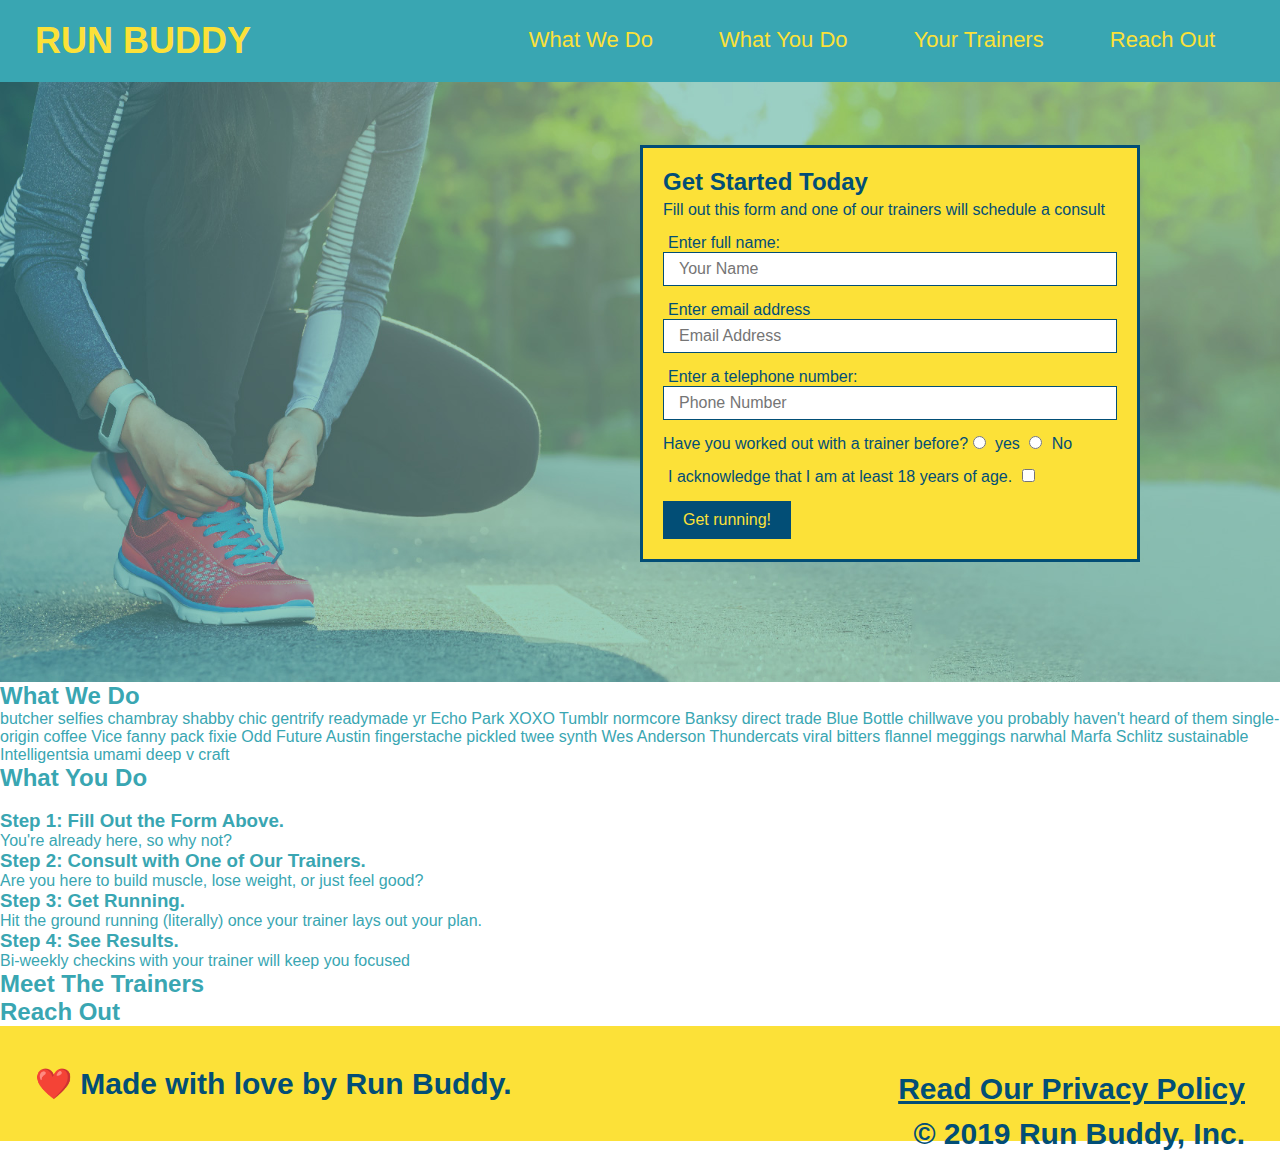
==== index.html @ 5cff82ac "add what you do icons" ====
<!DOCTYPE html>
<html lang="en"
    >
        <meta charset="UTF-8" />
        <title>Run Buddy</title>
        <header>
            <h1>
                <a href= "/">RUN BUDDY</a>
                </h1>
            <nav>
                <ul> <!-- Unordered lis element -->
                
            
    <!-- List item element -->
    <link rel="stylesheet" href="./assets/css/style.css" />
    <li>
        <!-- Anchor element -->
        <a href="#what-we-do">What We Do</a>
    </li>
    <li>
        <a href="#what-you-do">What You Do</a>
    </li>
    <li>
        <a href="#your-trainers"> Your Trainers</a>
        </li>
        <li>
            <a href="#reach-out">Reach Out</a>
        </li>
    </ul>
    </header>
    <section>
        <div>
            
        </div>
    </section>
       
        

        </ul></nav>
    

    <!-- hero/jupborton -->
    <section class="hero">
        <div class="hero-form">
            <h3>Get Started Today</h3>
            <p>Fill out this form and one of our trainers will schedule a consult</p>

            <form>
                <label for="name">Enter full name:</label>
                <input type="text" placeholder="Your Name" name="name" id="name" class="form-input">
                <label for="email">Enter email address</label>
                <input type="email" placeholder="Email Address" name="email" id="email" class="form-input">
                <label for="phone number">Enter a telephone number:</label>
                <input type="tel" placeholder="Phone Number" name="phone" id="phone" class="form-input">

                <p>
                    Have you worked out with a trainer before?
                    <input type="radio" name="trainer-confirm" id="trainer-yes" />
                    <label for="trainer-yes">yes</label>
                    <input type="radio" name="trainer-confirm" id="trainer-no" />
                    <label for="trainer-no">No</label>
                </p>
                <p>
                    <label for="checkbox" >
                        I acknowledge that I am at least 18 years of age. 
                    </label>
                    <input type="checkbox" name="age-comfirm" id="checkbox" />
                </p>
                <button type="submit">
                    Get running!
                </button>
            </form>


        </div>
    
    </section>
    
    <!-- "what we do" section -->
    <section id="What-we-do">

        <h2>What We Do</h2>
        <p>
            butcher selfies chambray shabby chic gentrify readymade yr Echo Park XOXO Tumblr normcore Banksy direct trade Blue Bottle chillwave you probably haven't heard of them single-origin coffee Vice fanny pack fixie Odd Future Austin fingerstache pickled twee synth Wes Anderson Thundercats viral bitters flannel meggings narwhal Marfa Schlitz sustainable Intelligentsia umami deep v craft
        </p>
    </section>

    <!-- "what you do" section -->
    <section id="what-you-do">
        <h2>What You Do</h2>
        <div>
            <img src=" ../assets/images/step-1.svg" alt="" />
            <h3>Step 1: Fill Out the Form Above.</h3>
            <p>You're already here, so why not?</p>
        </div>

        <div>
            <h3> Step 2: Consult with One of Our Trainers.</h3>
            <p>Are you here to build muscle, lose weight, or just feel good?</p>

        </div>

        <div>
            <h3>Step 3: Get Running.</h3>
            <p>Hit the ground running (literally) once your trainer lays out your plan.</p>
        </div>

        <div>
            <h3>Step 4: See Results.</h3>
            <p>Bi-weekly checkins with your trainer will keep you focused</p>

        </div>
    </section>


    <!-- "meet the trainers" section -->
    <section>
        <h2>Meet The Trainers</h2>
    </section>

    <!-- "reach out" section -->
    <section>
        <h2>Reach Out</h2>
    </section>

    <!-- footer -->
    <footer>
        <h2>
            <div>
            <a href="#">Read Our Privacy Policy</a><br />
            &copy; 2019 Run Buddy, Inc.
        </div>
        ❤️ Made with love by Run Buddy.</h2>
    </footer>
    </body>
</html>
---- assets/css/style.css ----
* {
    margin: 0;
    padding: 0;
    box-sizing: border-box;
}
body {
    /*moreon this crazy alphanumerical value in a minute! */
    color: #39a6b2;
    font-family: helvetica, Arial, sans-serif;
}
header { 
    padding: 20px 35px;
    background-color: #39a6b2;
}
header h1 {
    font-weight: bold;
    font-size: 36px;
    color: #fce138;
    margin: 0;
    display: inline;
}
header a {
    text-decoration: none;
    color: #fce138
}
header nav {
    float: right;
    margin: 7px 0;
}
header nav ul li {
    display: inline;
    margin: 0 30px;
    font-weight: lighter;
    font-size: 22px;
}
footer { 
    background: #fce138;
    width: 100%;
    padding: 40px 35px;
}
footer h2 {
    margin: 0;
    display: inline;
    color: #024e76;
    font-size: 30px
   
}
footer div {
    float: right;
    line-height: 1.5;
    text-align: right;
}
footer a {
    color: #024e76
}

section {
    padding: 60ox;
    
}

/* Hero Style Start */
.hero {
    background-image: url("../images/hero-bg.jpg");
    height: 600px;
    background-size: cover;
    background-position: center;
    position: relative;
}
/* hero style end */
.hero-form {
    border: 3px solid #024e76;
    background-color: #fce138;
    padding: 20px;
    width: 500px;
    color: #024e76;
    position: absolute;
    bottom: 120px;
    right: 140px;

}
.hero-form h3 {
font-size: 24px;
margin: 0;
}

.hero-form p {
    margin: 5px 0 15px 0;
}
.form-input {
    border: 1px solid #024e76;
    display: block;
    padding: 7px 15px;
    font-size: 16px;
    color: #024e76;
    width: 100%;
    margin-bottom: 15px;

}
.hero-form label {
    margin: 0 5px;
}
.hero-form button {
    color: #fce138;
    background-color: #024e76;
    border: none;
    padding: 10px 20px;
    font-size: 16px;
    
}
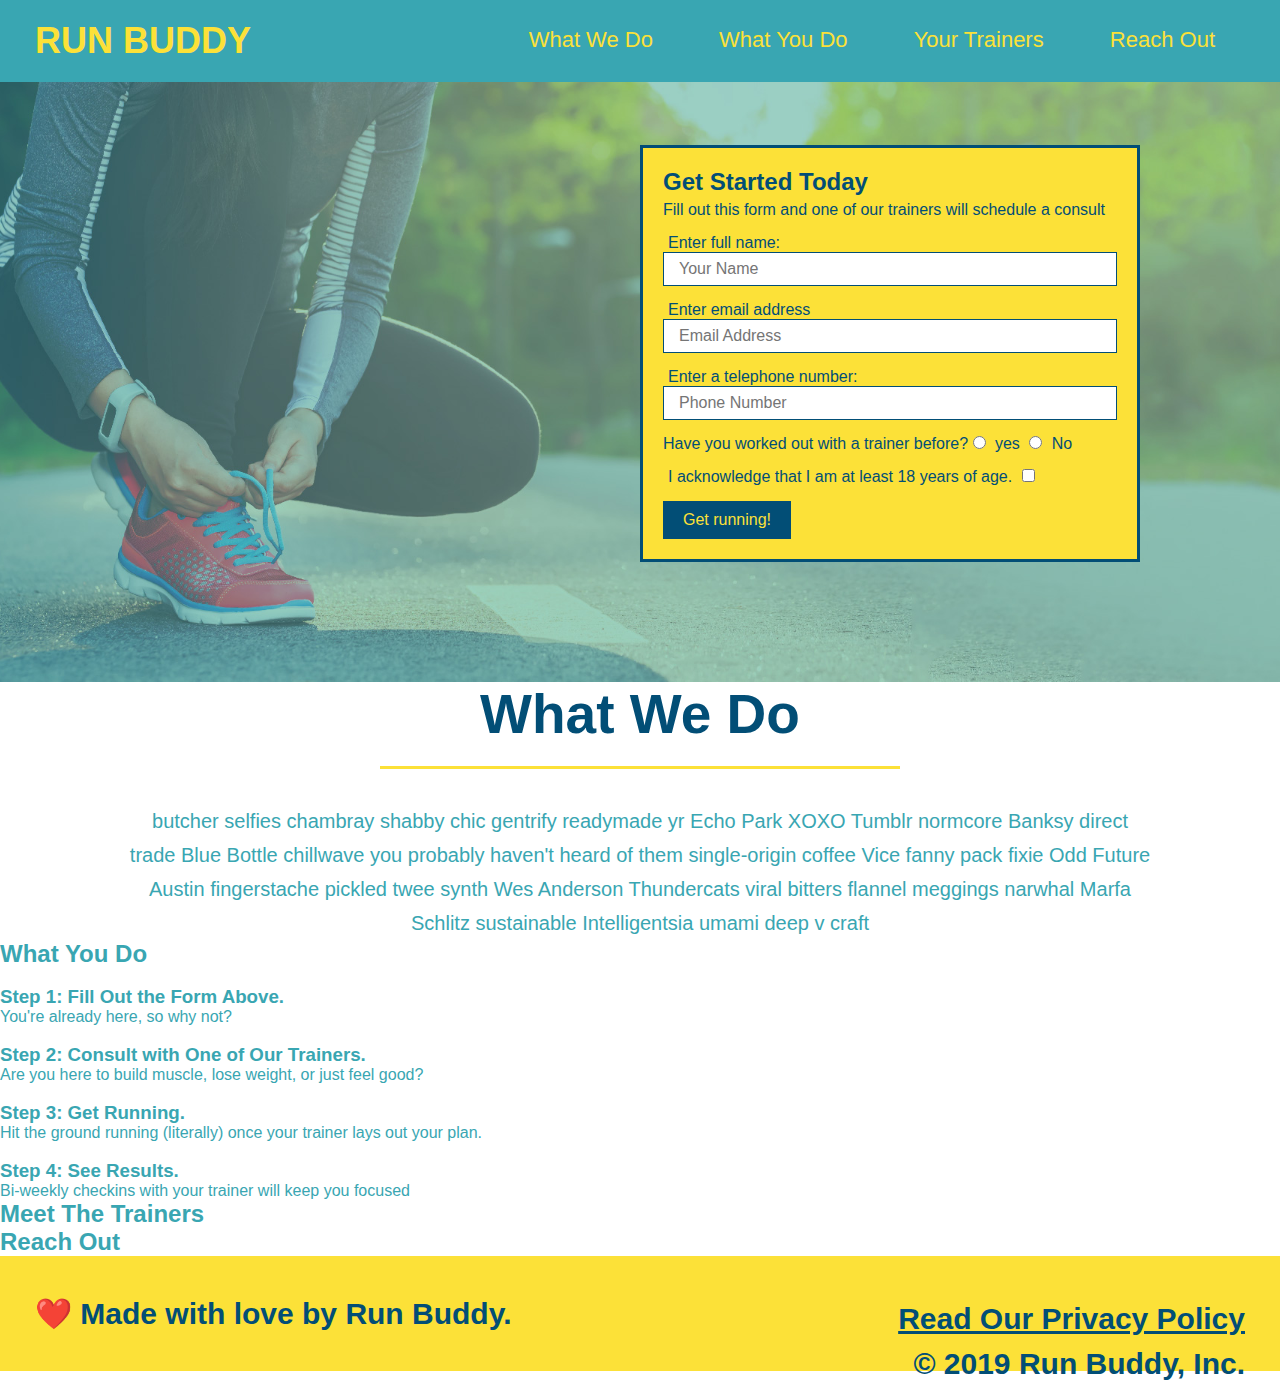
==== commit 4deb23ae: "style what we do section" ====
--- a/index.html
+++ b/index.html
@@ -77,7 +77,7 @@
     </section>
     
     <!-- "what we do" section -->
-    <section id="What-we-do">
+    <section id="What-we-do" class="intro">
 
         <h2>What We Do</h2>
         <p>
@@ -89,23 +89,26 @@
     <section id="what-you-do">
         <h2>What You Do</h2>
         <div>
-            <img src=" ../assets/images/step-1.svg" alt="" />
+            <img src=" ./assets/images/step-1.svg" alt="" />
             <h3>Step 1: Fill Out the Form Above.</h3>
             <p>You're already here, so why not?</p>
         </div>
 
         <div>
+            <img src="./assets/images/step-2.svg" alt="" />
             <h3> Step 2: Consult with One of Our Trainers.</h3>
             <p>Are you here to build muscle, lose weight, or just feel good?</p>
 
         </div>
 
         <div>
+            <img src="./assets/images/step-3.svg" alt="" />
             <h3>Step 3: Get Running.</h3>
             <p>Hit the ground running (literally) once your trainer lays out your plan.</p>
         </div>
 
         <div>
+            <img src="./assets/images/step-4.svg" alt="" />
             <h3>Step 4: See Results.</h3>
             <p>Bi-weekly checkins with your trainer will keep you focused</p>
 
--- a/assets/css/style.css
+++ b/assets/css/style.css
@@ -108,3 +108,28 @@
     font-size: 16px;
     
 }
+
+.intro {
+    text-align: center;
+
+}
+.intro h2 {
+    /* add this alongside your other declarations */
+    display: inline-block;
+
+    font-size: 55px;
+    color: #024e76;
+    margin-bottom: 35px;
+    padding: 0 100px 20px 100px;
+    border-bottom: 3px solid;
+    border-color: #fce138; 
+}
+
+.intro p {
+
+    line-height: 1.7;
+    color: #39a6b2;
+    width: 80%;
+    font-size: 20px;
+    margin: 0 auto;
+}
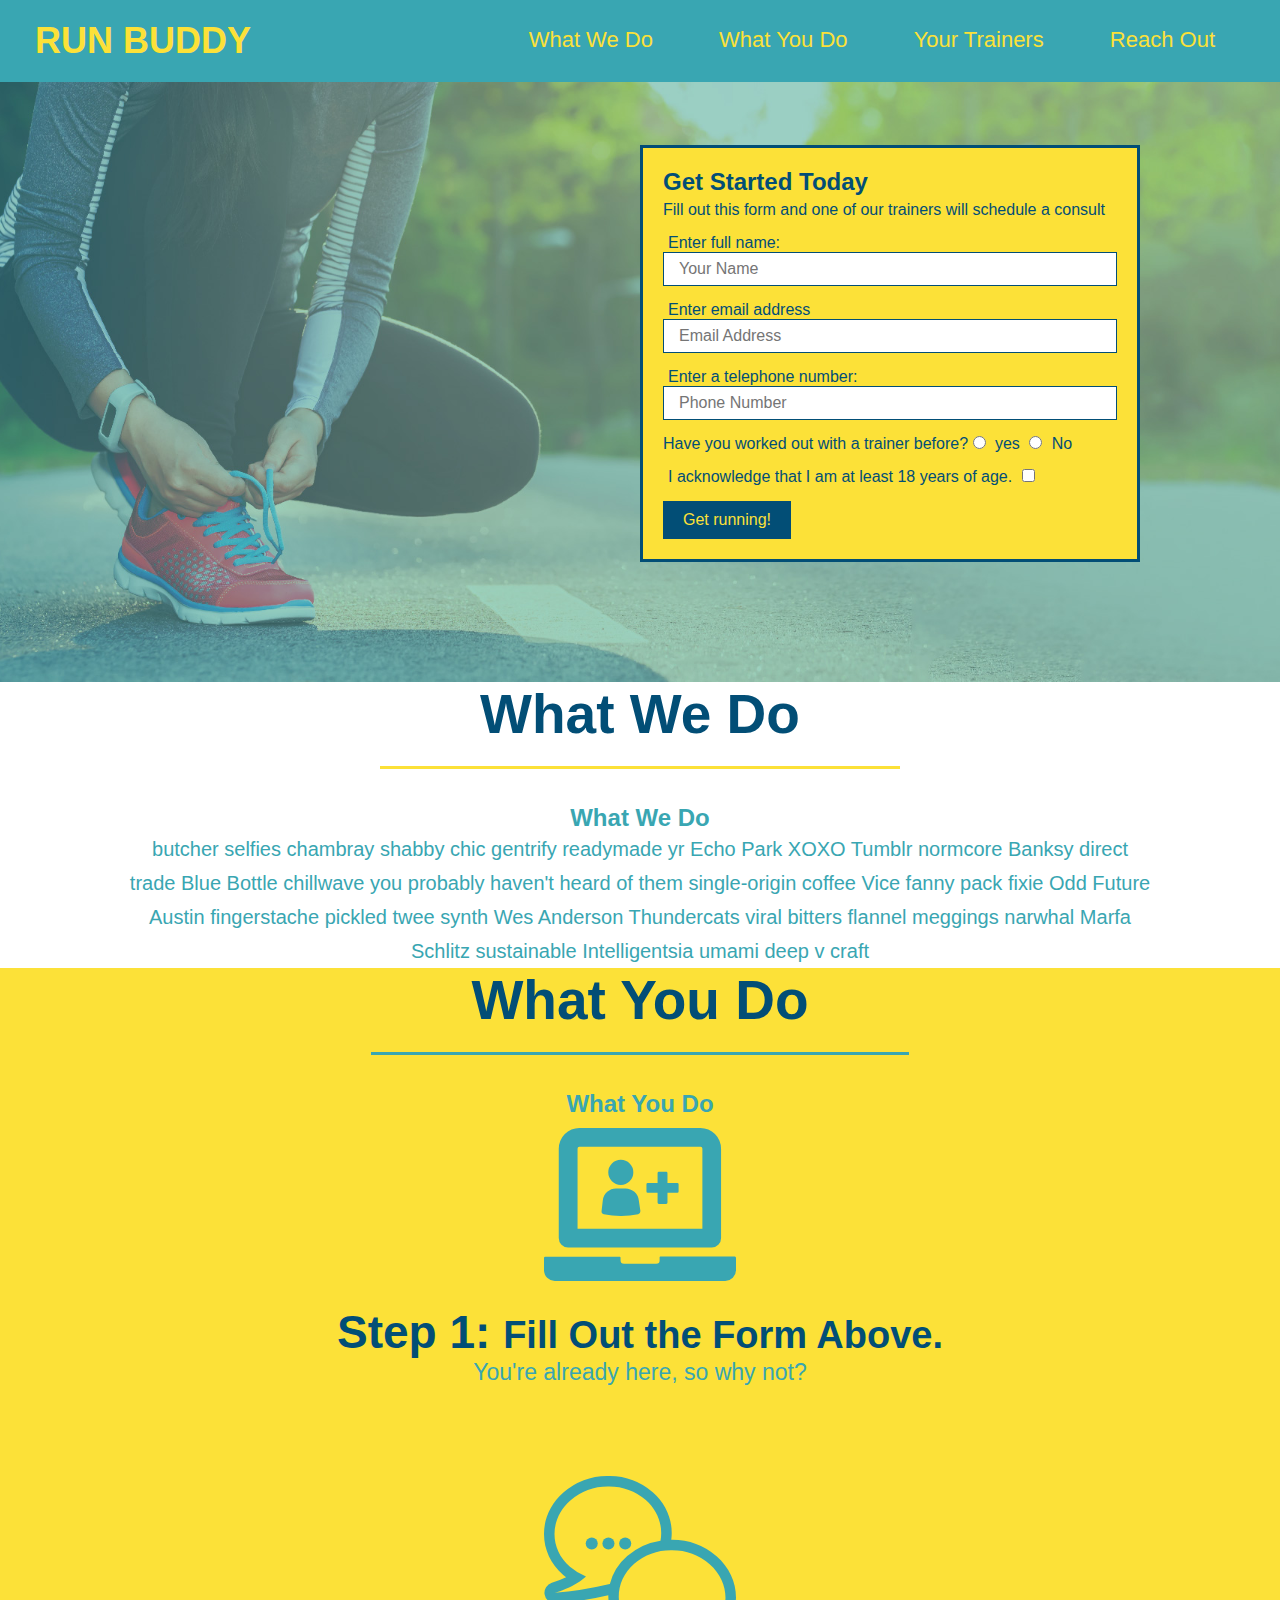
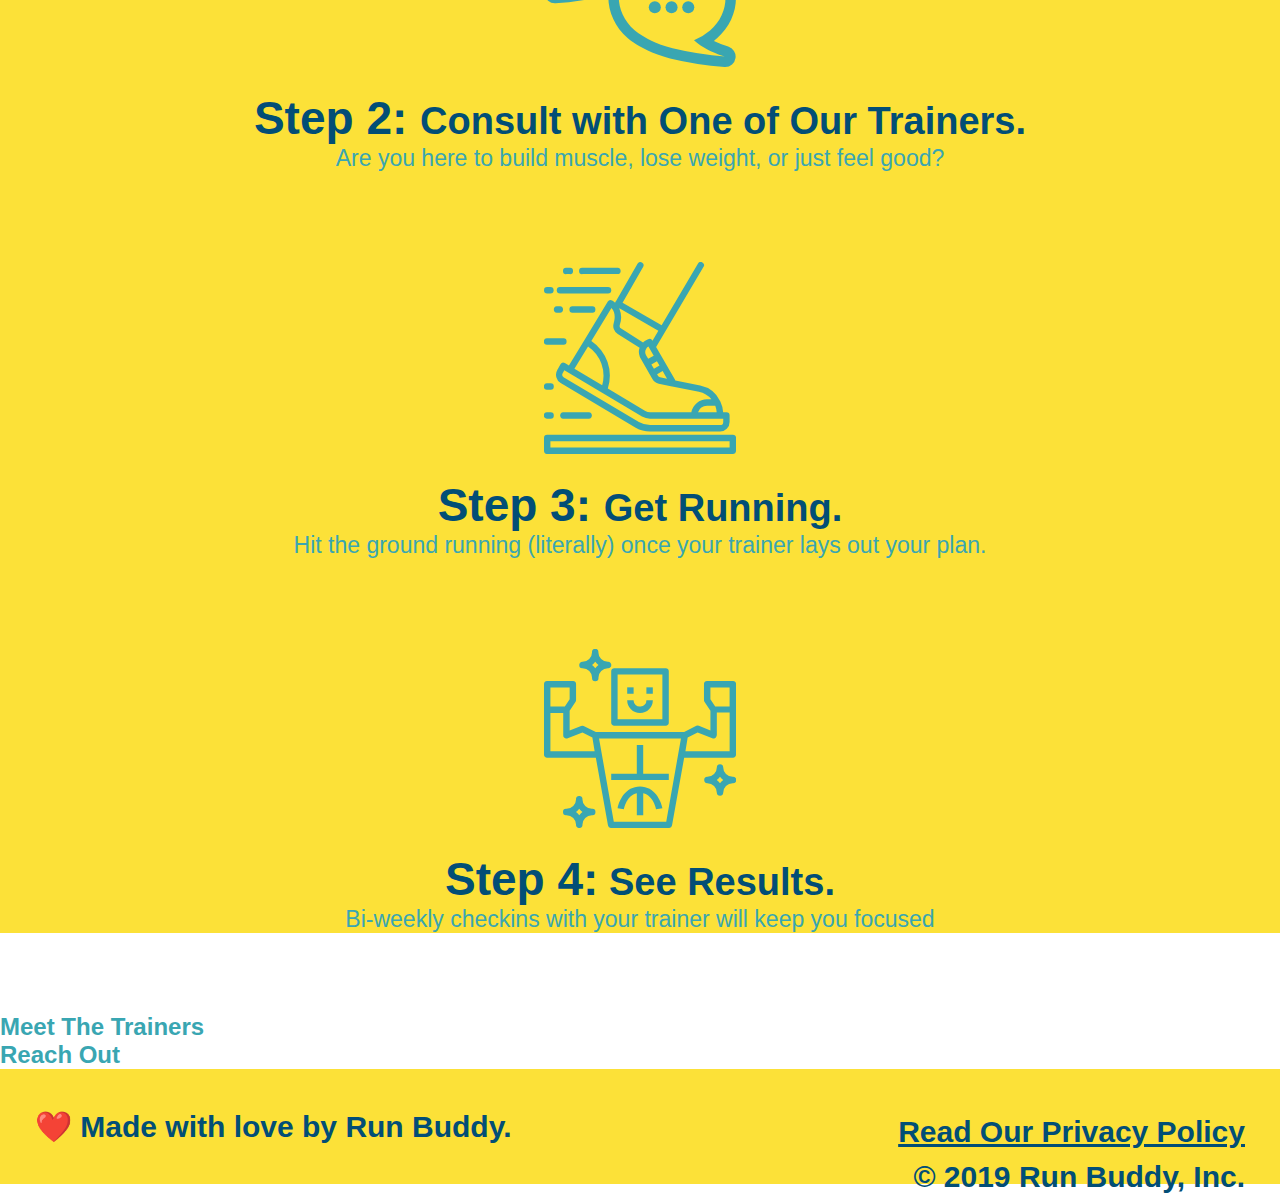
==== commit a3a818e6: "modified" ====
--- a/index.html
+++ b/index.html
@@ -78,6 +78,7 @@
     
     <!-- "what we do" section -->
     <section id="What-we-do" class="intro">
+        <h2 class="section-title primary-border">What We Do</h2>
 
         <h2>What We Do</h2>
         <p>
@@ -86,30 +87,32 @@
     </section>
 
     <!-- "what you do" section -->
-    <section id="what-you-do">
+    <section id="what-you-do" class="steps">
+        <h2 class="section-title secondary-border">What You Do</h2>
+
         <h2>What You Do</h2>
         <div>
-            <img src=" ./assets/images/step-1.svg" alt="" />
-            <h3>Step 1: Fill Out the Form Above.</h3>
+            <img src="./assets/images/01-04-svgs/step-1.svg" alt="" />
+            <h3>Step 1: <span> Fill Out the Form Above.</span></h3>
             <p>You're already here, so why not?</p>
         </div>
 
         <div>
-            <img src="./assets/images/step-2.svg" alt="" />
-            <h3> Step 2: Consult with One of Our Trainers.</h3>
+            <img src="./assets/images/01-04-svgs/step-2.svg" alt="" />
+            <h3> Step 2: <span> Consult with One of Our Trainers.</span></h3>
             <p>Are you here to build muscle, lose weight, or just feel good?</p>
 
         </div>
 
         <div>
-            <img src="./assets/images/step-3.svg" alt="" />
-            <h3>Step 3: Get Running.</h3>
+            <img src="./assets/images/01-04-svgs/step-3.svg" alt="" />
+            <h3>Step 3: <span> Get Running.</span></h3>
             <p>Hit the ground running (literally) once your trainer lays out your plan.</p>
         </div>
 
         <div>
-            <img src="./assets/images/step-4.svg" alt="" />
-            <h3>Step 4: See Results.</h3>
+            <img src="./assets/images/01-04-svgs/step-4.svg" alt="" />
+            <h3>Step 4:<span> See Results.</span></h3>
             <p>Bi-weekly checkins with your trainer will keep you focused</p>
 
         </div>
--- a/assets/css/style.css
+++ b/assets/css/style.css
@@ -113,17 +113,8 @@
     text-align: center;
 
 }
-.intro h2 {
-    /* add this alongside your other declarations */
-    display: inline-block;
 
-    font-size: 55px;
-    color: #024e76;
-    margin-bottom: 35px;
-    padding: 0 100px 20px 100px;
-    border-bottom: 3px solid;
-    border-color: #fce138; 
-}
+
 
 .intro p {
 
@@ -133,3 +124,59 @@
     font-size: 20px;
     margin: 0 auto;
 }
+.steps {
+    text-align: center;
+    background: #fce138;
+}
+
+
+
+
+.section-title {
+    font-size: 55px;
+    color: #024e76;
+    margin-bottom: 35px;
+    padding: 0 100px 20px 100px;
+    display: inline-block;
+    border-bottom: 3px solid;
+}
+
+.primary-border {
+    border-color: #fce138;
+
+}
+
+.secondary-border {
+    border-color: #39a6b2;
+
+}
+
+.steps div {
+
+    margin-bottom: 80px;
+
+}
+
+.steps img {
+
+    width: 15%;
+    margin: 10px 0;
+
+}
+
+.steps h3 {
+    color: #024e76;
+    font-size: 46px;
+    margin-top: 10px;
+
+}
+.steps p {
+    color: #39a6b2;
+    font-size: 23px;
+
+}
+
+.steps span {
+
+    font-size: 38px;
+}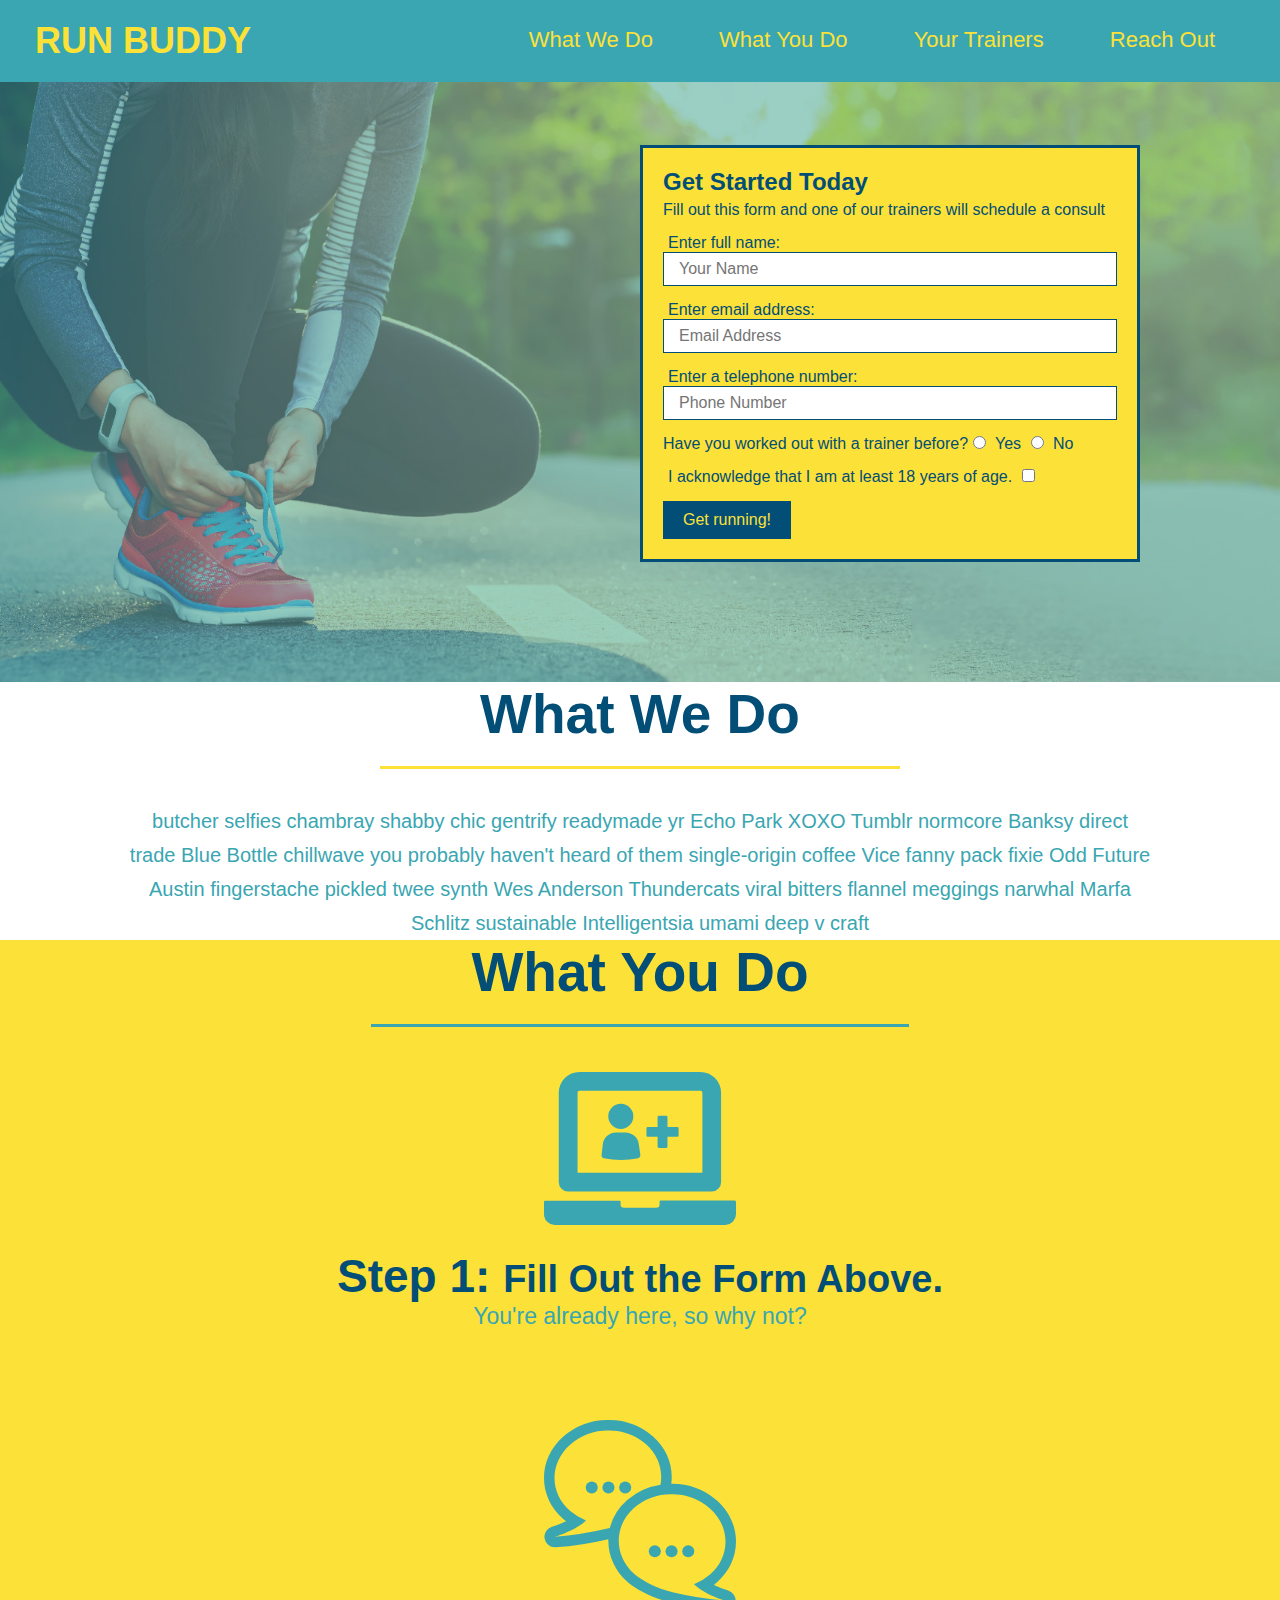
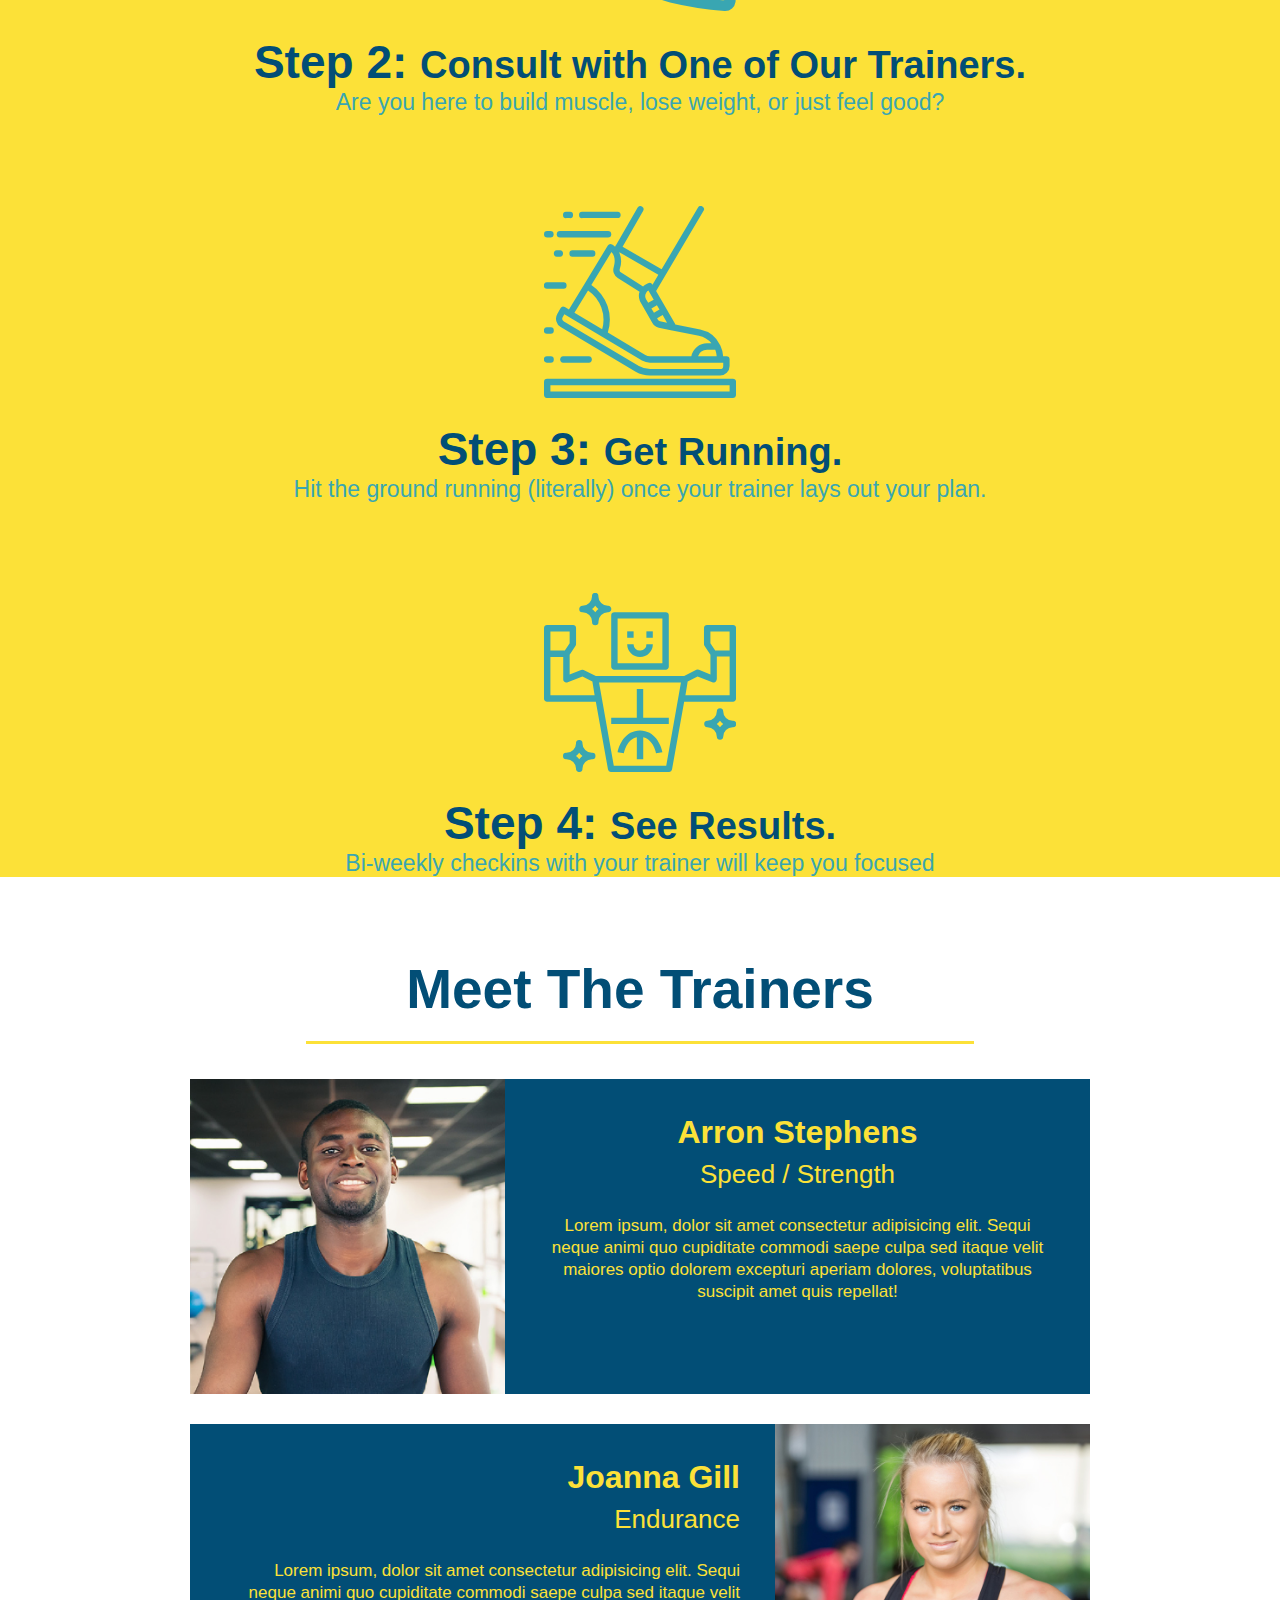
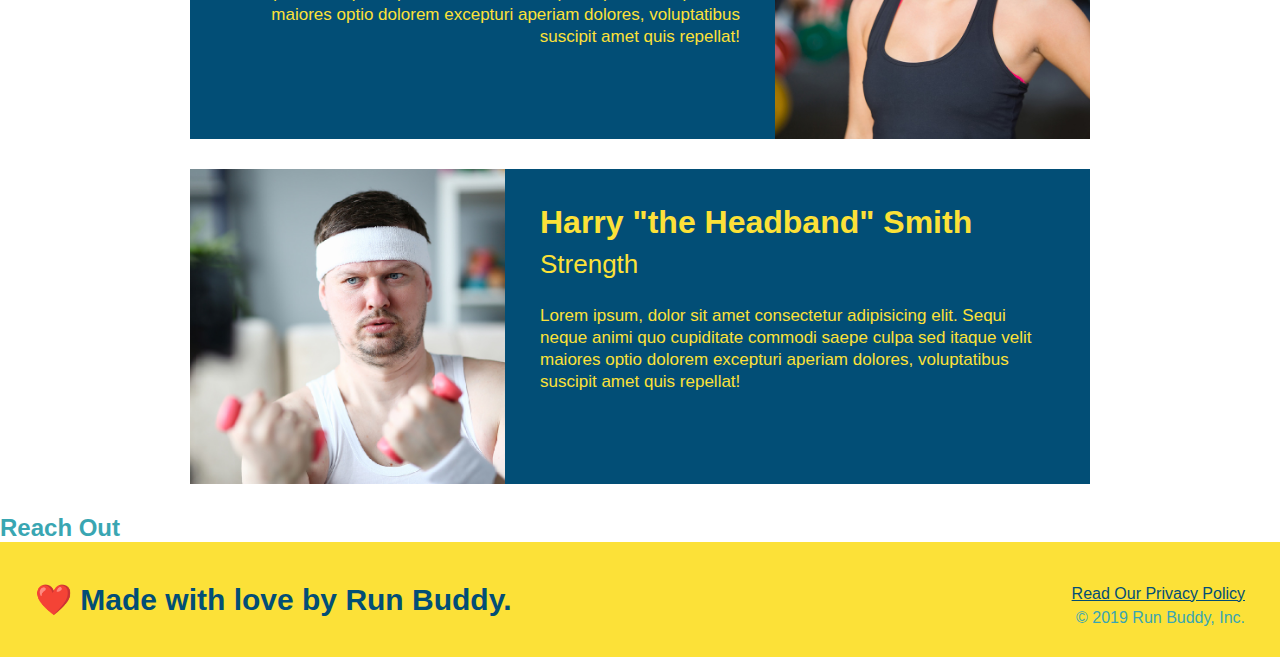
==== commit 812965eb: "meet the trainers section" ====
--- a/index.html
+++ b/index.html
@@ -1,142 +1,174 @@
 <!DOCTYPE html>
-<html lang="en"
-    >
-        <meta charset="UTF-8" />
-        <title>Run Buddy</title>
-        <header>
-            <h1>
-                <a href= "/">RUN BUDDY</a>
-                </h1>
-            <nav>
-                <ul> <!-- Unordered lis element -->
-                
-            
-    <!-- List item element -->
-    <link rel="stylesheet" href="./assets/css/style.css" />
-    <li>
-        <!-- Anchor element -->
-        <a href="#what-we-do">What We Do</a>
-    </li>
-    <li>
-        <a href="#what-you-do">What You Do</a>
-    </li>
-    <li>
-        <a href="#your-trainers"> Your Trainers</a>
+<html lang="en">
+
+<head>
+  <meta charset="UTF-8" />
+  <title>Run Buddy</title>
+  <link rel="stylesheet" href="./assets/css/style.css" />
+</head>
+
+<body>
+  <!-- navigation -->
+  <header>
+    <h1>
+      <a href="/">
+        RUN BUDDY
+      </a>
+    </h1>
+    <nav>
+      <!-- Unordered list element -->
+      <ul>
+        <!-- List item element-->
+        <li>
+          <!-- Anchor element -->
+          <a href="#what-we-do">What We Do</a>
         </li>
         <li>
-            <a href="#reach-out">Reach Out</a>
+          <a href="#what-you-do">What You Do</a>
         </li>
-    </ul>
-    </header>
-    <section>
-        <div>
-            
+        <li>
+          <a href="#your-trainers">Your Trainers</a>
+        </li>
+        <li>
+          <a href="#reach-out">Reach Out</a>
+        </li>
+      </ul>
+    </nav>
+  </header>
+
+  <!-- hero/jumbotron -->
+  <section class="hero">
+    <div class="hero-form">
+      <h3>Get Started Today</h3>
+      <p>Fill out this form and one of our trainers will schedule a consult</p>
+      <form>
+        <label for="name">Enter full name:</label>
+        <input type="text" placeholder="Your Name" name="name" id="name" class="form-input" />
+        <label for="email">Enter email address:</label>
+        <input type="text" placeholder="Email Address" name="email" id="email" class="form-input" />
+        <label for="phone">Enter a telephone number:</label>
+        <input type="text" placeholder="Phone Number" name="phone" id="phone" class="form-input" />
+        <p>
+          Have you worked out with a trainer before?
+          <input type="radio" name="trainer-confirm" id="trainer-yes" />
+          <label for="trainer-yes">Yes</label>
+          <input type="radio" name="trainer-confirm" id="trainer-no" />
+          <label for="trainer-no">No</label>
+        </p>
+        <p>
+          <label for="checkbox">
+            I acknowledge that I am at least 18 years of age.
+          </label>
+          <input type="checkbox" name="checkpoint1" id="checkbox" />
+        </p>
+        <button type="submit">
+          Get running!
+        </button>
+      </form>
+    </div>
+  </section>
+
+  <!-- "what we do" section -->
+  <section id="what-we-do" class="intro">
+    <h2 class="section-title primary-border">What We Do</h2>
+    <p>
+      butcher selfies chambray shabby chic gentrify readymade yr Echo Park XOXO Tumblr normcore Banksy direct trade Blue
+      Bottle chillwave you probably haven't heard of them single-origin coffee Vice fanny pack fixie Odd Future Austin
+      fingerstache pickled twee synth Wes Anderson Thundercats viral bitters flannel meggings narwhal Marfa Schlitz
+      sustainable Intelligentsia umami deep v craft
+    </p>
+  </section>
+
+  <!-- "what you do" section -->
+  <section id="what-you-do" class="steps">
+    <h2 class="section-title secondary-border">What You Do</h2>
+
+    <div>
+      <img src="./assets/images/01-04-svgs/step-1.svg" alt="" />
+      <h3>Step 1: <span>Fill Out the Form Above.</span></h3>
+      <p>You're already here, so why not?</p>
+    </div>
+
+    <div>
+      <img src="./assets/images/01-04-svgs/step-2.svg" alt="" />
+      <h3>Step 2: <span>Consult with One of Our Trainers.</span></h3>
+      <p>Are you here to build muscle, lose weight, or just feel good?</p>
+    </div>
+
+    <div>
+      <img src="./assets/images/01-04-svgs/step-3.svg" alt="" />
+      <h3>Step 3: <span>Get Running.</span></h3>
+      <p>Hit the ground running (literally) once your trainer lays out your plan.</p>
+    </div>
+
+    <div>
+      <img src="./assets/images/01-04-svgs/step-4.svg" alt="" />
+      <h3>Step 4: <span>See Results.</span></h3>
+      <p>Bi-weekly checkins with your trainer will keep you focused</p>
+    </div>
+  </section>
+
+  <!-- "meet the trainers" section -->
+  <section id="your-trainers" class="trainers">
+    <h2 class="section-title primary-border">
+        Meet The Trainers
+    </h2>
+    <article class="trainer">
+        <img src="./assets/images/01-05-trainers/trainer-1.jpg" alt="Arron Stephens in his workout clothes, ready to pump iron" />
+
+        <div class="trainer-bio">
+            <h3>Arron Stephens</h3>
+            <h4>Speed / Strength</h4>
+
+            <P>
+                Lorem ipsum, dolor sit amet consectetur adipisicing elit. Sequi neque animi quo cupiditate commodi saepe culpa sed
+                 itaque velit maiores optio dolorem excepturi aperiam dolores, voluptatibus suscipit amet quis repellat!
+            </P>
         </div>
-    </section>
-       
-        
+    </article>
 
-        </ul></nav>
-    
+    <!-- second trainer bio-->
+    <article class="trainer">
+        <div class="trainer-bio text-right">
+            <h3>Joanna Gill</h3>
+            <h4>Endurance</h4>
 
-    <!-- hero/jupborton -->
-    <section class="hero">
-        <div class="hero-form">
-            <h3>Get Started Today</h3>
-            <p>Fill out this form and one of our trainers will schedule a consult</p>
+            <p>Lorem ipsum, dolor sit amet consectetur adipisicing elit. Sequi neque animi quo cupiditate commodi saepe culpa sed
+                itaque velit maiores optio dolorem excepturi aperiam dolores, voluptatibus suscipit amet quis repellat!
 
-            <form>
-                <label for="name">Enter full name:</label>
-                <input type="text" placeholder="Your Name" name="name" id="name" class="form-input">
-                <label for="email">Enter email address</label>
-                <input type="email" placeholder="Email Address" name="email" id="email" class="form-input">
-                <label for="phone number">Enter a telephone number:</label>
-                <input type="tel" placeholder="Phone Number" name="phone" id="phone" class="form-input">
+            </p>
+        </div>
+        <img src="./assets/images/01-05-trainers/trainer-2.jpg" alt="Joanna Gill cooling off after a workout" />
+    </article>
 
-                <p>
-                    Have you worked out with a trainer before?
-                    <input type="radio" name="trainer-confirm" id="trainer-yes" />
-                    <label for="trainer-yes">yes</label>
-                    <input type="radio" name="trainer-confirm" id="trainer-no" />
-                    <label for="trainer-no">No</label>
-                </p>
-                <p>
-                    <label for="checkbox" >
-                        I acknowledge that I am at least 18 years of age. 
-                    </label>
-                    <input type="checkbox" name="age-comfirm" id="checkbox" />
-                </p>
-                <button type="submit">
-                    Get running!
-                </button>
-            </form>
+    <!--third trainer bio-->
+    <article class="trainer">
+        <img src="./assets/images/01-05-trainers/trainer-3.jpg" alt="Harry Smith wearing a headband and lifting comically small pink weights" />
+        <div class="trainer-bio text-left">
+            <h3>Harry "the Headband" Smith</h3>
+            <h4>Strength</h4>
 
+            <p>
+                Lorem ipsum, dolor sit amet consectetur adipisicing elit. Sequi neque animi quo cupiditate commodi saepe culpa sed
+                 itaque velit maiores optio dolorem excepturi aperiam dolores, voluptatibus suscipit amet quis repellat!
+            </p>
+        </div>
+        </article>
+  </section>
 
-        </div>
-    
-    </section>
-    
-    <!-- "what we do" section -->
-    <section id="What-we-do" class="intro">
-        <h2 class="section-title primary-border">What We Do</h2>
+  <!-- "reach out" section -->
+  <section>
+    <h2>Reach Out</h2>
+  </section>
 
-        <h2>What We Do</h2>
-        <p>
-            butcher selfies chambray shabby chic gentrify readymade yr Echo Park XOXO Tumblr normcore Banksy direct trade Blue Bottle chillwave you probably haven't heard of them single-origin coffee Vice fanny pack fixie Odd Future Austin fingerstache pickled twee synth Wes Anderson Thundercats viral bitters flannel meggings narwhal Marfa Schlitz sustainable Intelligentsia umami deep v craft
-        </p>
-    </section>
+  <!-- footer -->
+  <footer>
+    <h2>❤️ Made with love by Run Buddy.</h2>
+    <div>
+      <a href="#">Read Our Privacy Policy</a><br />
+      &copy; 2019 Run Buddy, Inc.
+    </div>
+  </footer>
+</body>
 
-    <!-- "what you do" section -->
-    <section id="what-you-do" class="steps">
-        <h2 class="section-title secondary-border">What You Do</h2>
-
-        <h2>What You Do</h2>
-        <div>
-            <img src="./assets/images/01-04-svgs/step-1.svg" alt="" />
-            <h3>Step 1: <span> Fill Out the Form Above.</span></h3>
-            <p>You're already here, so why not?</p>
-        </div>
-
-        <div>
-            <img src="./assets/images/01-04-svgs/step-2.svg" alt="" />
-            <h3> Step 2: <span> Consult with One of Our Trainers.</span></h3>
-            <p>Are you here to build muscle, lose weight, or just feel good?</p>
-
-        </div>
-
-        <div>
-            <img src="./assets/images/01-04-svgs/step-3.svg" alt="" />
-            <h3>Step 3: <span> Get Running.</span></h3>
-            <p>Hit the ground running (literally) once your trainer lays out your plan.</p>
-        </div>
-
-        <div>
-            <img src="./assets/images/01-04-svgs/step-4.svg" alt="" />
-            <h3>Step 4:<span> See Results.</span></h3>
-            <p>Bi-weekly checkins with your trainer will keep you focused</p>
-
-        </div>
-    </section>
-
-
-    <!-- "meet the trainers" section -->
-    <section>
-        <h2>Meet The Trainers</h2>
-    </section>
-
-    <!-- "reach out" section -->
-    <section>
-        <h2>Reach Out</h2>
-    </section>
-
-    <!-- footer -->
-    <footer>
-        <h2>
-            <div>
-            <a href="#">Read Our Privacy Policy</a><br />
-            &copy; 2019 Run Buddy, Inc.
-        </div>
-        ❤️ Made with love by Run Buddy.</h2>
-    </footer>
-    </body>
-</html>
+</html>--- a/assets/css/style.css
+++ b/assets/css/style.css
@@ -179,4 +179,59 @@
 .steps span {
 
     font-size: 38px;
+}
+
+.trainers {
+
+    text-align: center;
+
+}
+
+.trainer {
+    width: 900px;
+    margin: 0 auto 30px auto;
+    background: #024e76;
+    color: #fce138;
+    overflow: auto;
+
+
+}
+.trainer img {
+
+    width: 35%;
+    float: left;
+
+
+}
+
+.trainer-bio {
+
+    padding: 35px;
+    float: left;
+    width: 65%;
+}
+
+.text-left {
+    text-align: left;
+
+}
+
+.text-right {
+    text-align: right;
+}
+
+.trainer-bio h3 {
+    font-size: 32px;
+    margin-bottom: 8px;
+}
+
+.trainer-bio h4 {
+    font-weight: lighter;
+    font-size: 26px;
+    margin-bottom: 25px;
+
+}
+.trainer-bio p {
+    font-size: 17px;
+    line-height: 1.3;
 }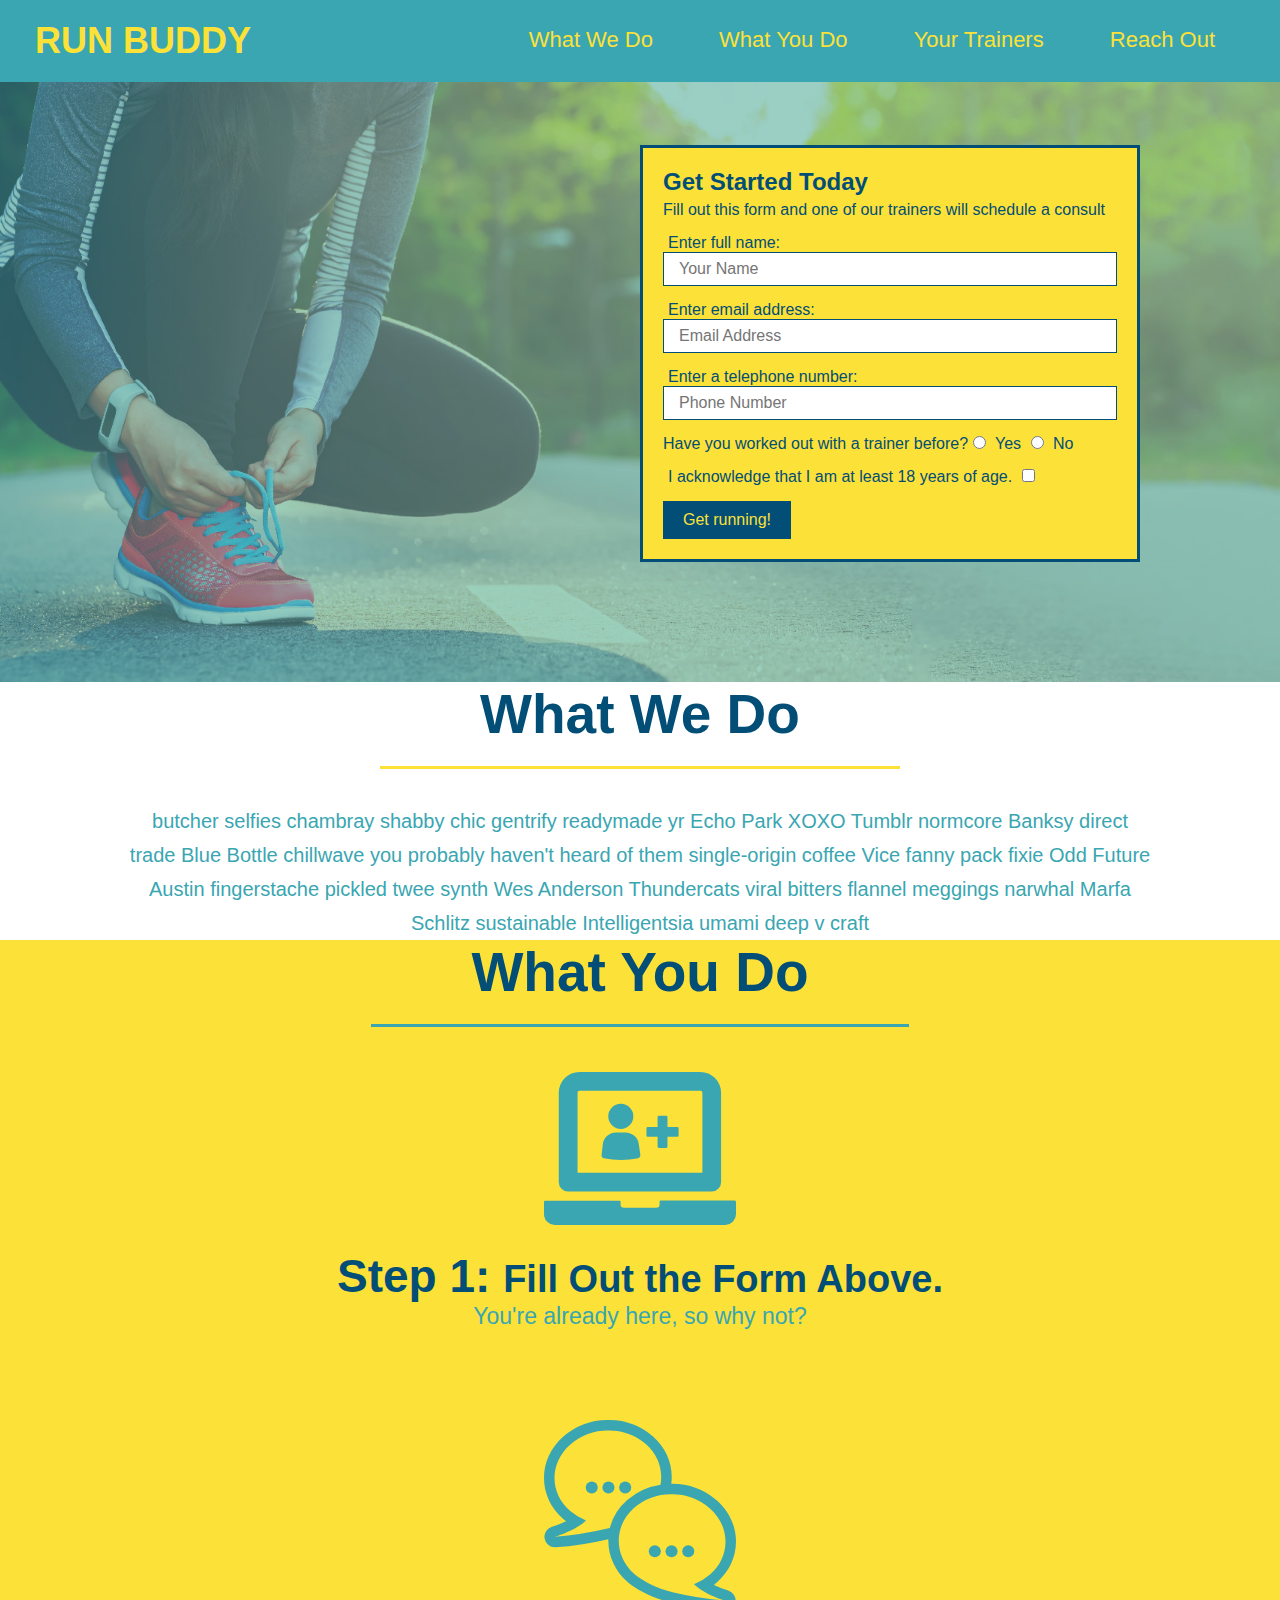
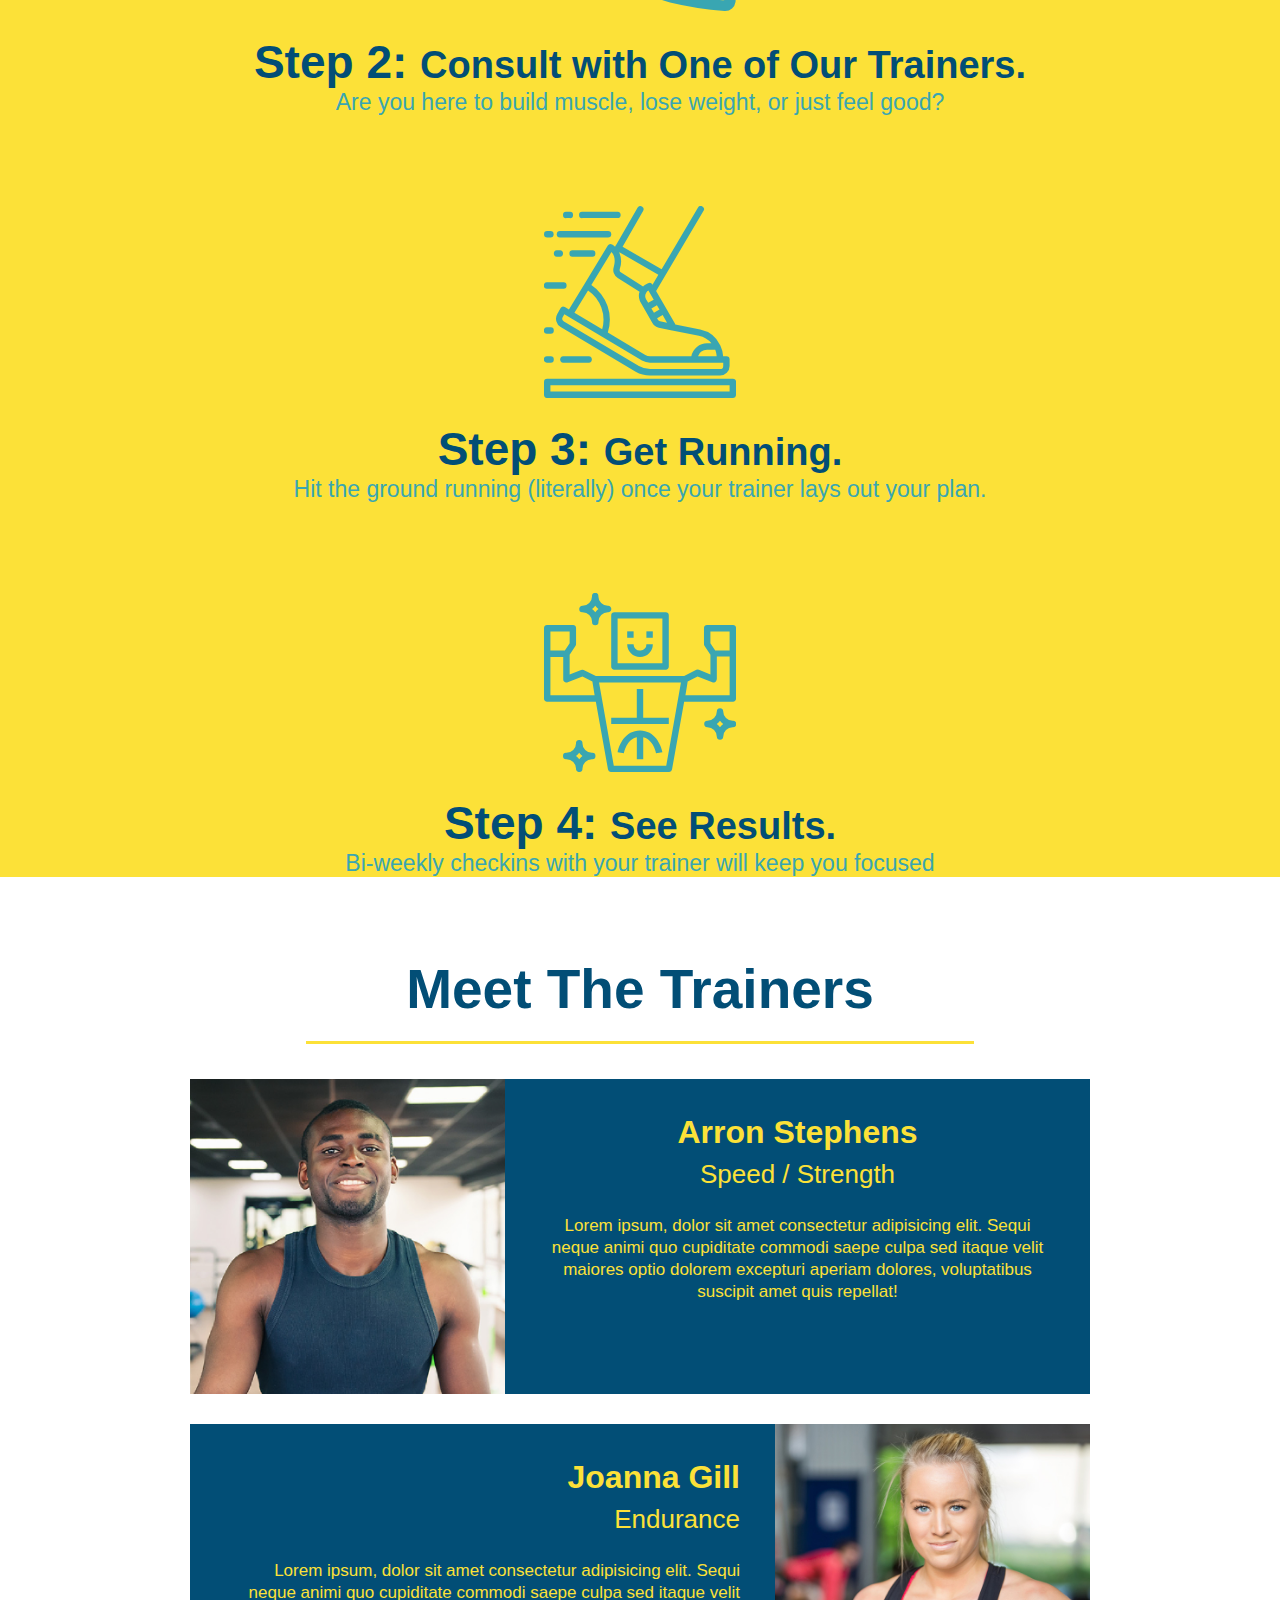
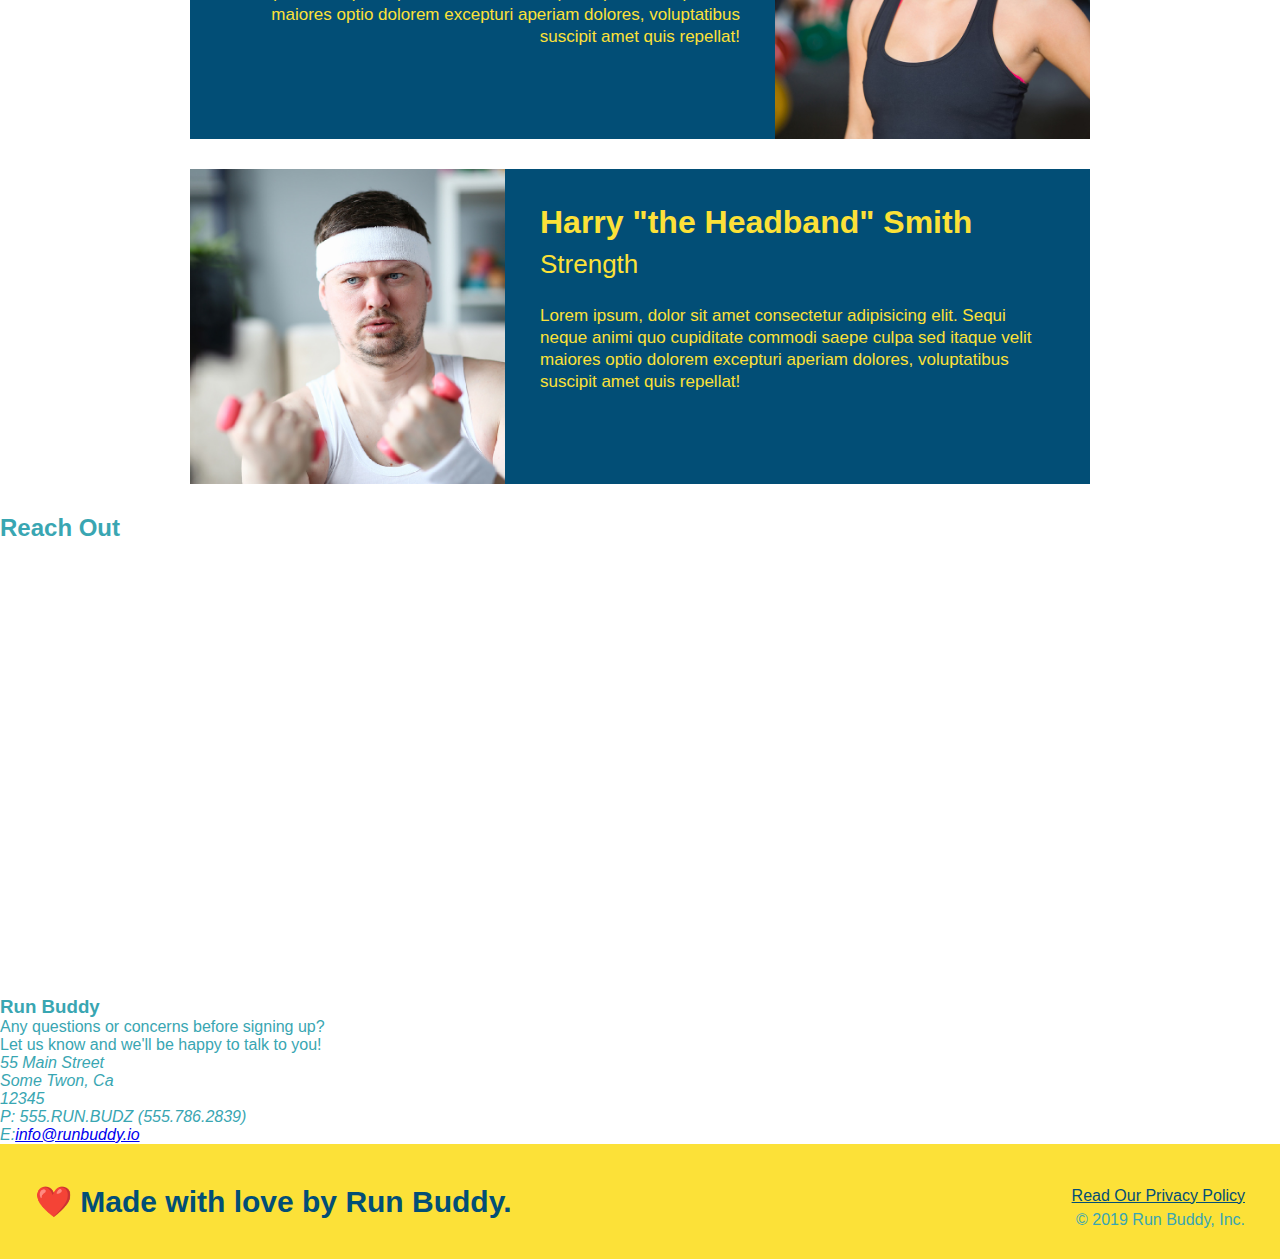
==== commit 12b9b76d: "add iframe" ====
--- a/index.html
+++ b/index.html
@@ -159,6 +159,35 @@
   <!-- "reach out" section -->
   <section>
     <h2>Reach Out</h2>
+    <div class="contact-info">
+        <iframe src="https://www.google.com/maps/embed?pb=!1m18!1m12!1m3!1d2821.8914073068227!2d-93.20410348419168!3d44.986517073209875!2m3!1f0!2f0!3f0!3m2!1i1024!2i768!4f13.1!3m3!1m2!1s0x52b32cf3342de223%3A0x402ac03d04a14dd7!2s2500%20Como%20Ave%2C%20St%20Paul%2C%20MN%2055108!5e0!3m2!1sen!2sus!4v1651541864918!5m2!1sen!2sus"
+         width="600" 
+         height="450" 
+         style="border:0;" 
+         allowfullscreen="" 
+         loading="lazy" 
+         referrerpolicy="no-referrer-when-downgrade"></iframe>
+    </div>
+
+    <div>
+        <h3>Run Buddy</h3>
+
+        <p>
+            Any questions or concerns before signing up?
+            <br />
+            Let us know and we'll be happy to talk to you!
+        </p>
+
+        <address>
+            55 Main Street <br/>
+            Some Twon, Ca <br/>
+            12345<br />
+            P: 555.RUN.BUDZ (555.786.2839)<br/>
+            E:<a href="mailto:info@runbuddy.io">info@runbuddy.io</a>
+        </address>
+    </div>
+
+    
   </section>
 
   <!-- footer -->
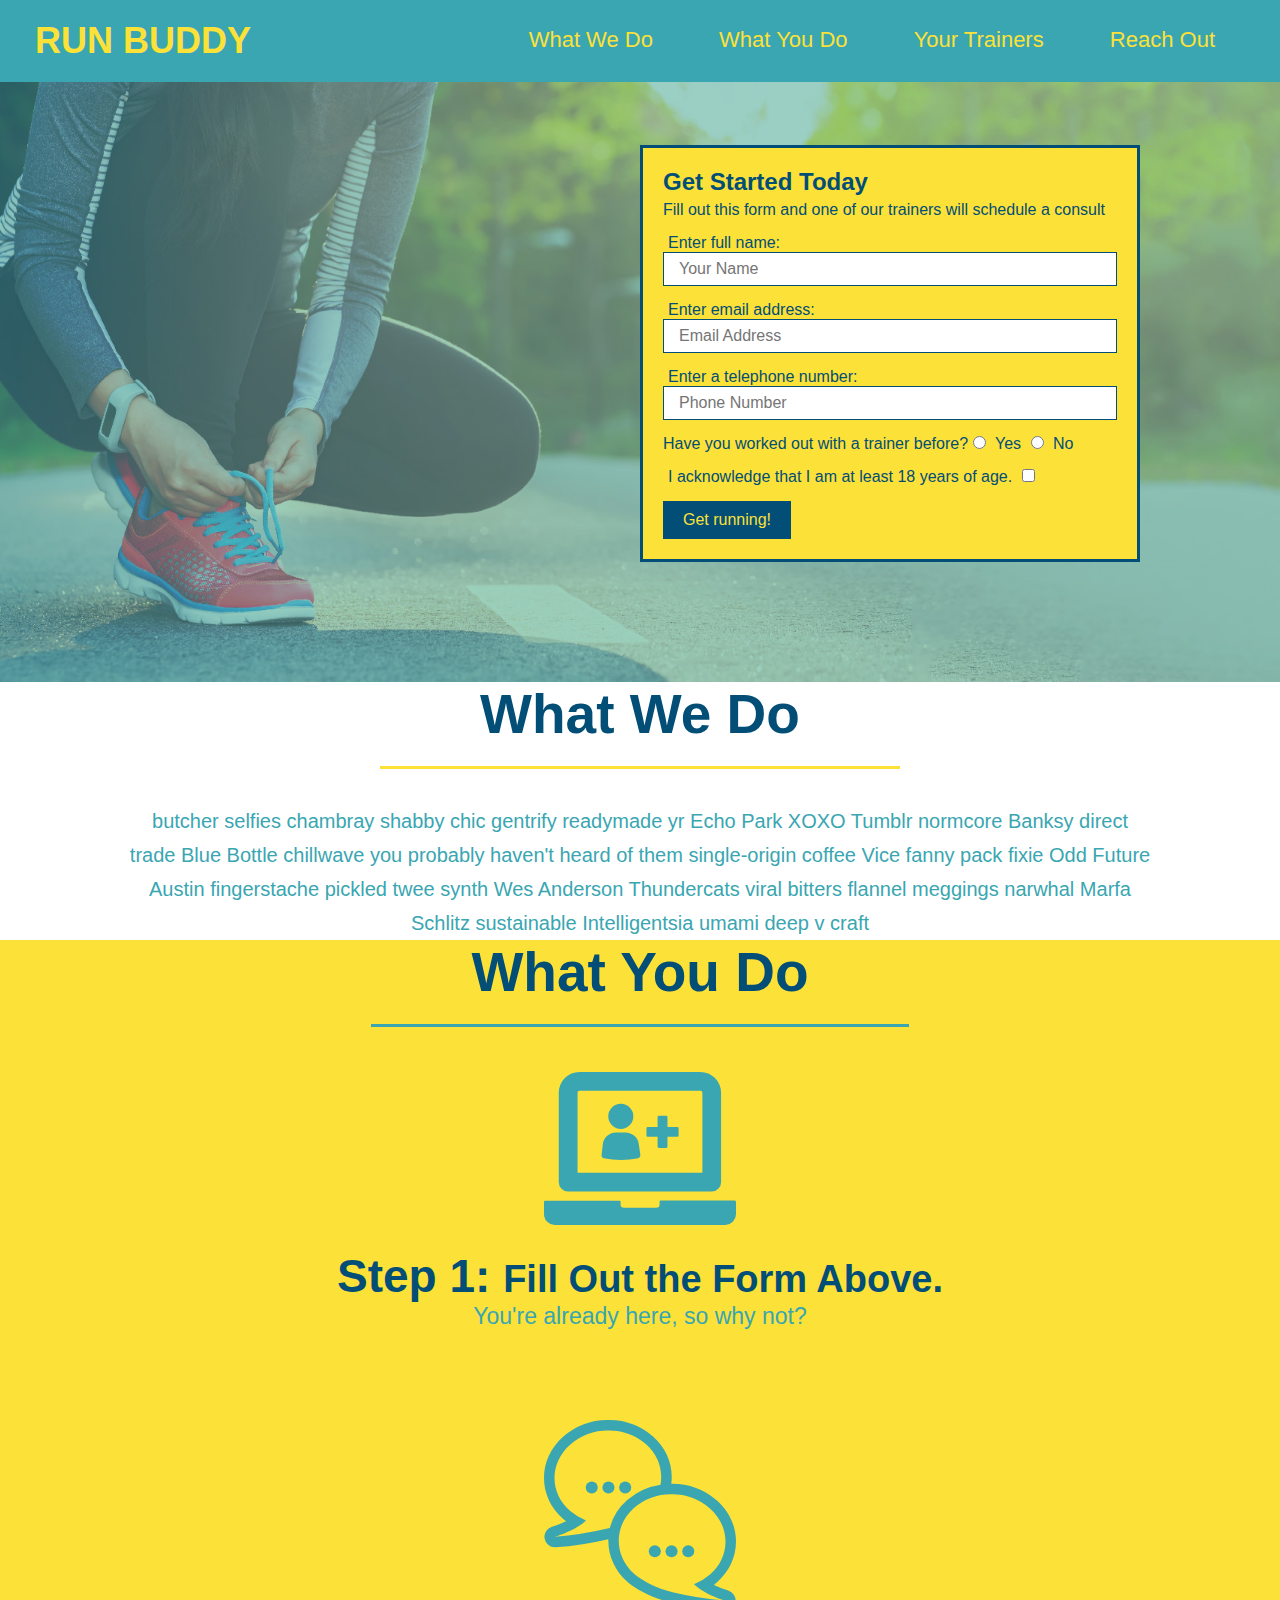
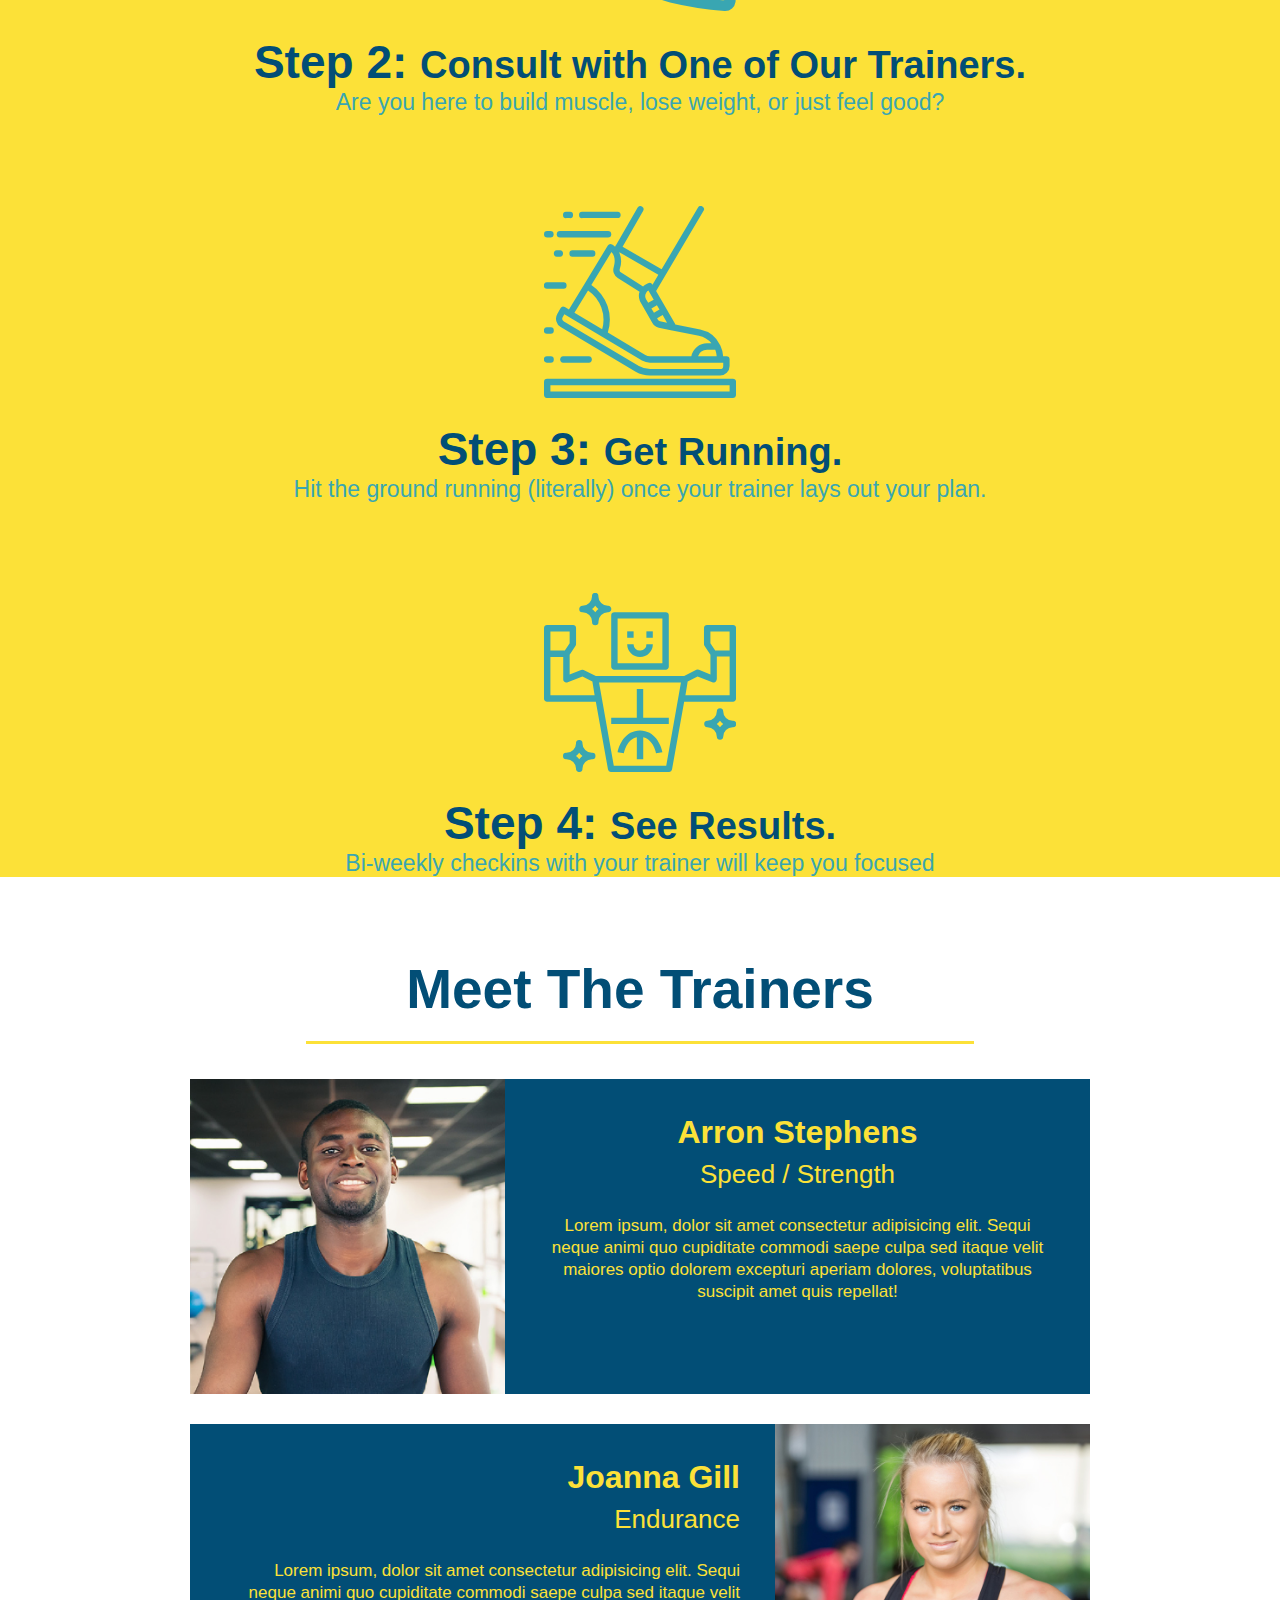
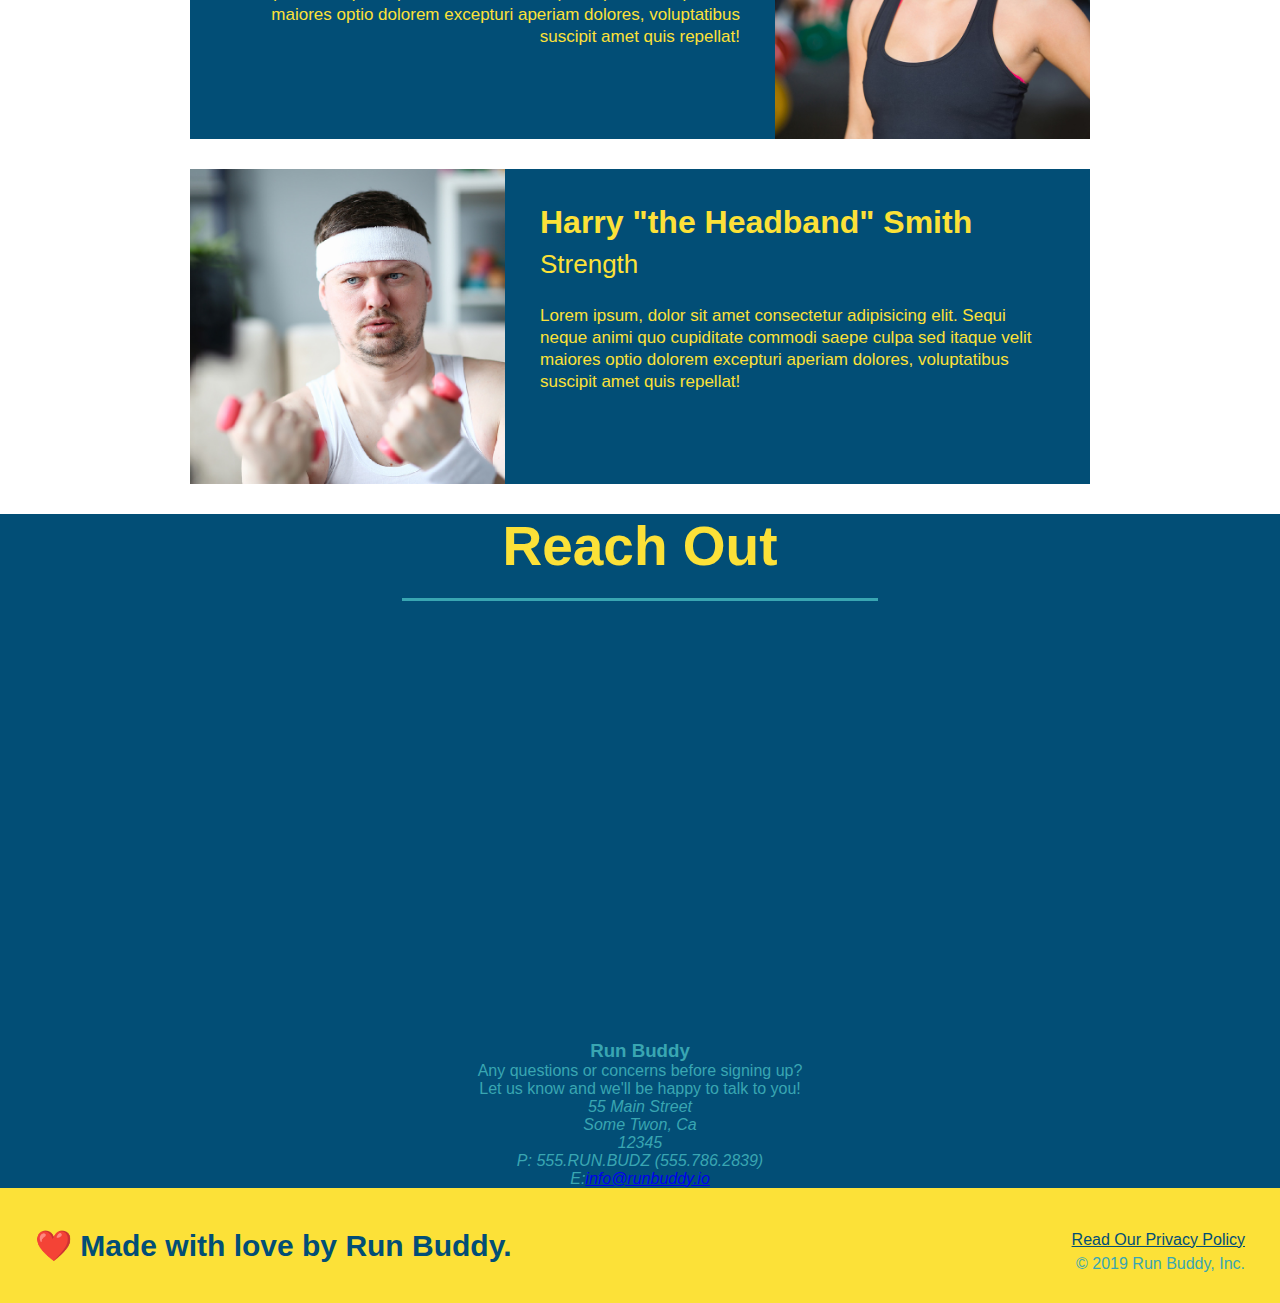
==== commit d38aa95b: "style contact info" ====
--- a/index.html
+++ b/index.html
@@ -157,8 +157,8 @@
   </section>
 
   <!-- "reach out" section -->
-  <section>
-    <h2>Reach Out</h2>
+  <section id="reach-out" class="contact">
+    <h2 class="section-title secondary-border">Reach Out</h2>
     <div class="contact-info">
         <iframe src="https://www.google.com/maps/embed?pb=!1m18!1m12!1m3!1d2821.8914073068227!2d-93.20410348419168!3d44.986517073209875!2m3!1f0!2f0!3f0!3m2!1i1024!2i768!4f13.1!3m3!1m2!1s0x52b32cf3342de223%3A0x402ac03d04a14dd7!2s2500%20Como%20Ave%2C%20St%20Paul%2C%20MN%2055108!5e0!3m2!1sen!2sus!4v1651541864918!5m2!1sen!2sus"
          width="600" 
--- a/assets/css/style.css
+++ b/assets/css/style.css
@@ -234,4 +234,33 @@
 .trainer-bio p {
     font-size: 17px;
     line-height: 1.3;
+}
+
+
+/* Reach out styles start */
+.contact {
+    text-align: center;
+    background: #024e76;
+    
+}
+.contact h2 {
+    color: #fce138;
+}
+
+.secondary-border h2 {
+    border-bottom: teal;
+}
+.contact-info iframe {
+width: 400px;
+height: 400px;
+
+}
+.contact-info div {
+    width: 410px;
+    display: inline-block;
+    vertical-align: top;
+    text-align: left;
+    margin: 30px 0 0 60px;
+    color: white;
+
 }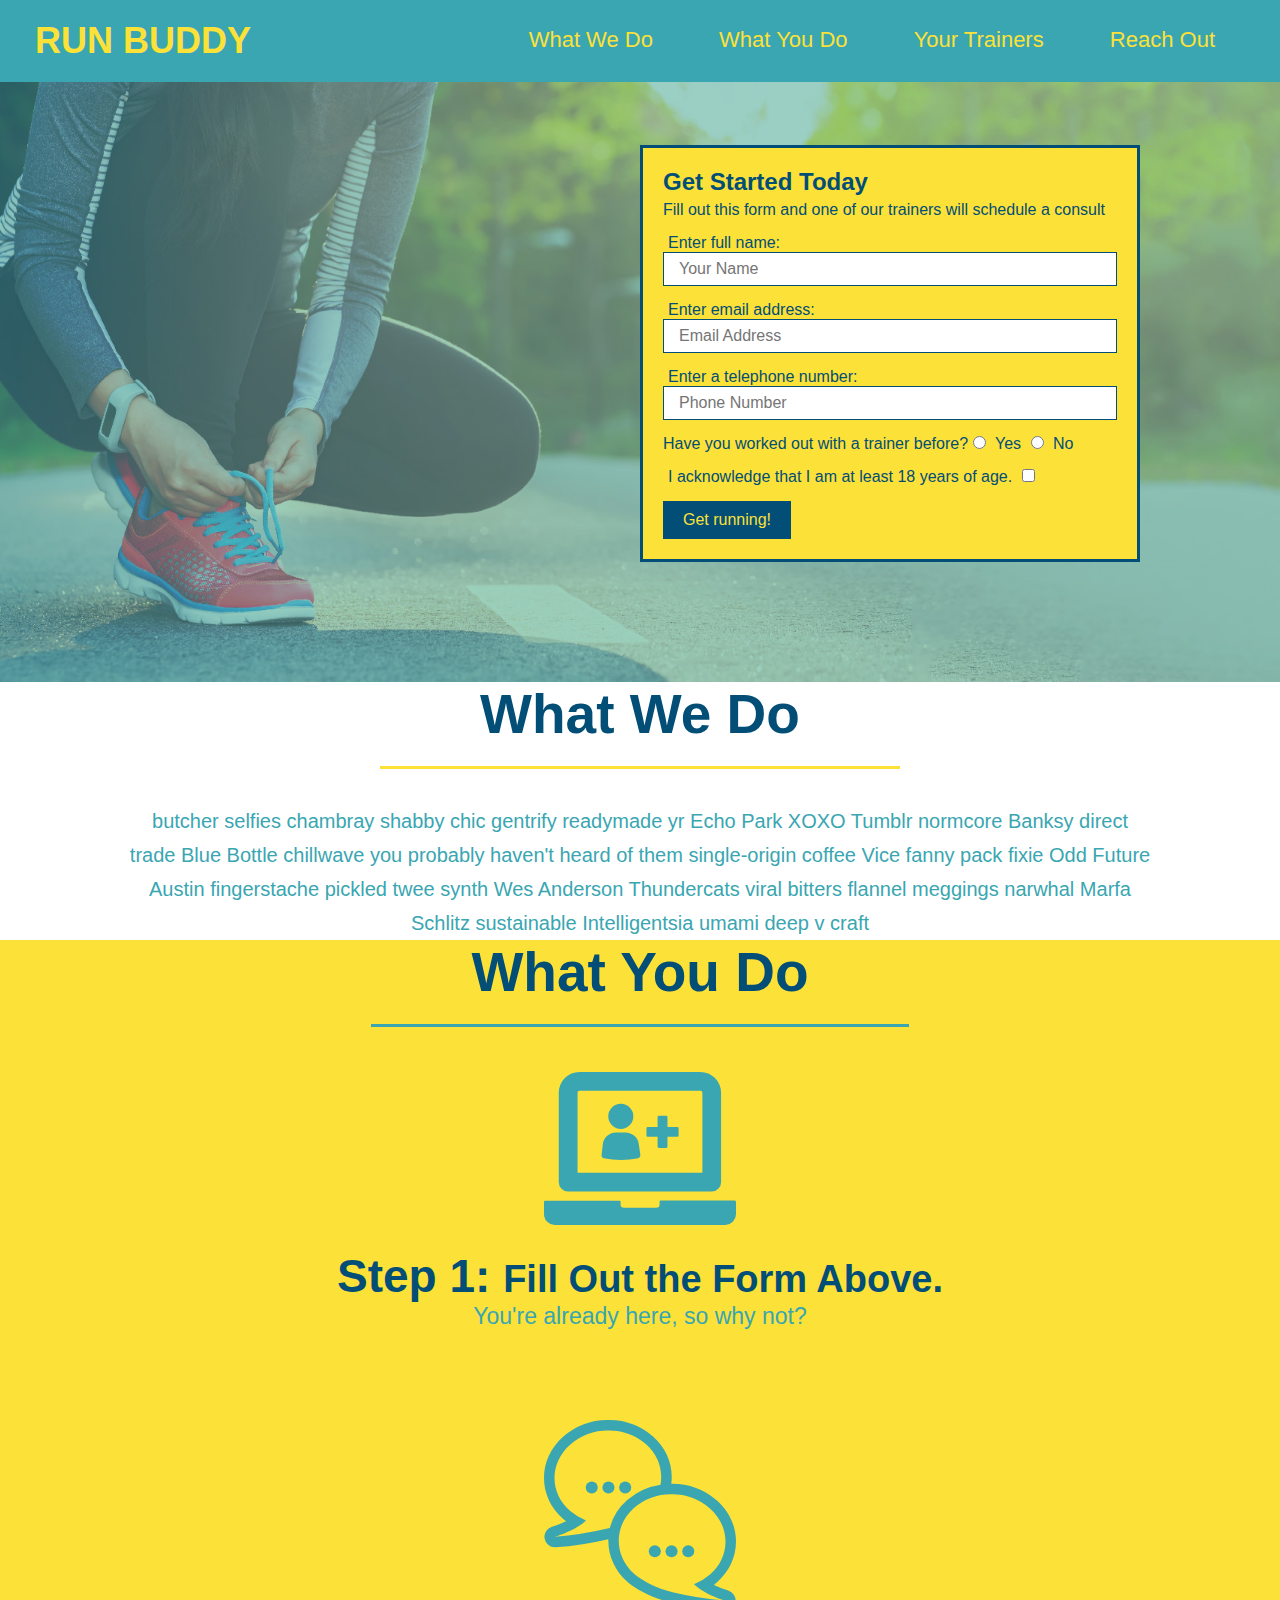
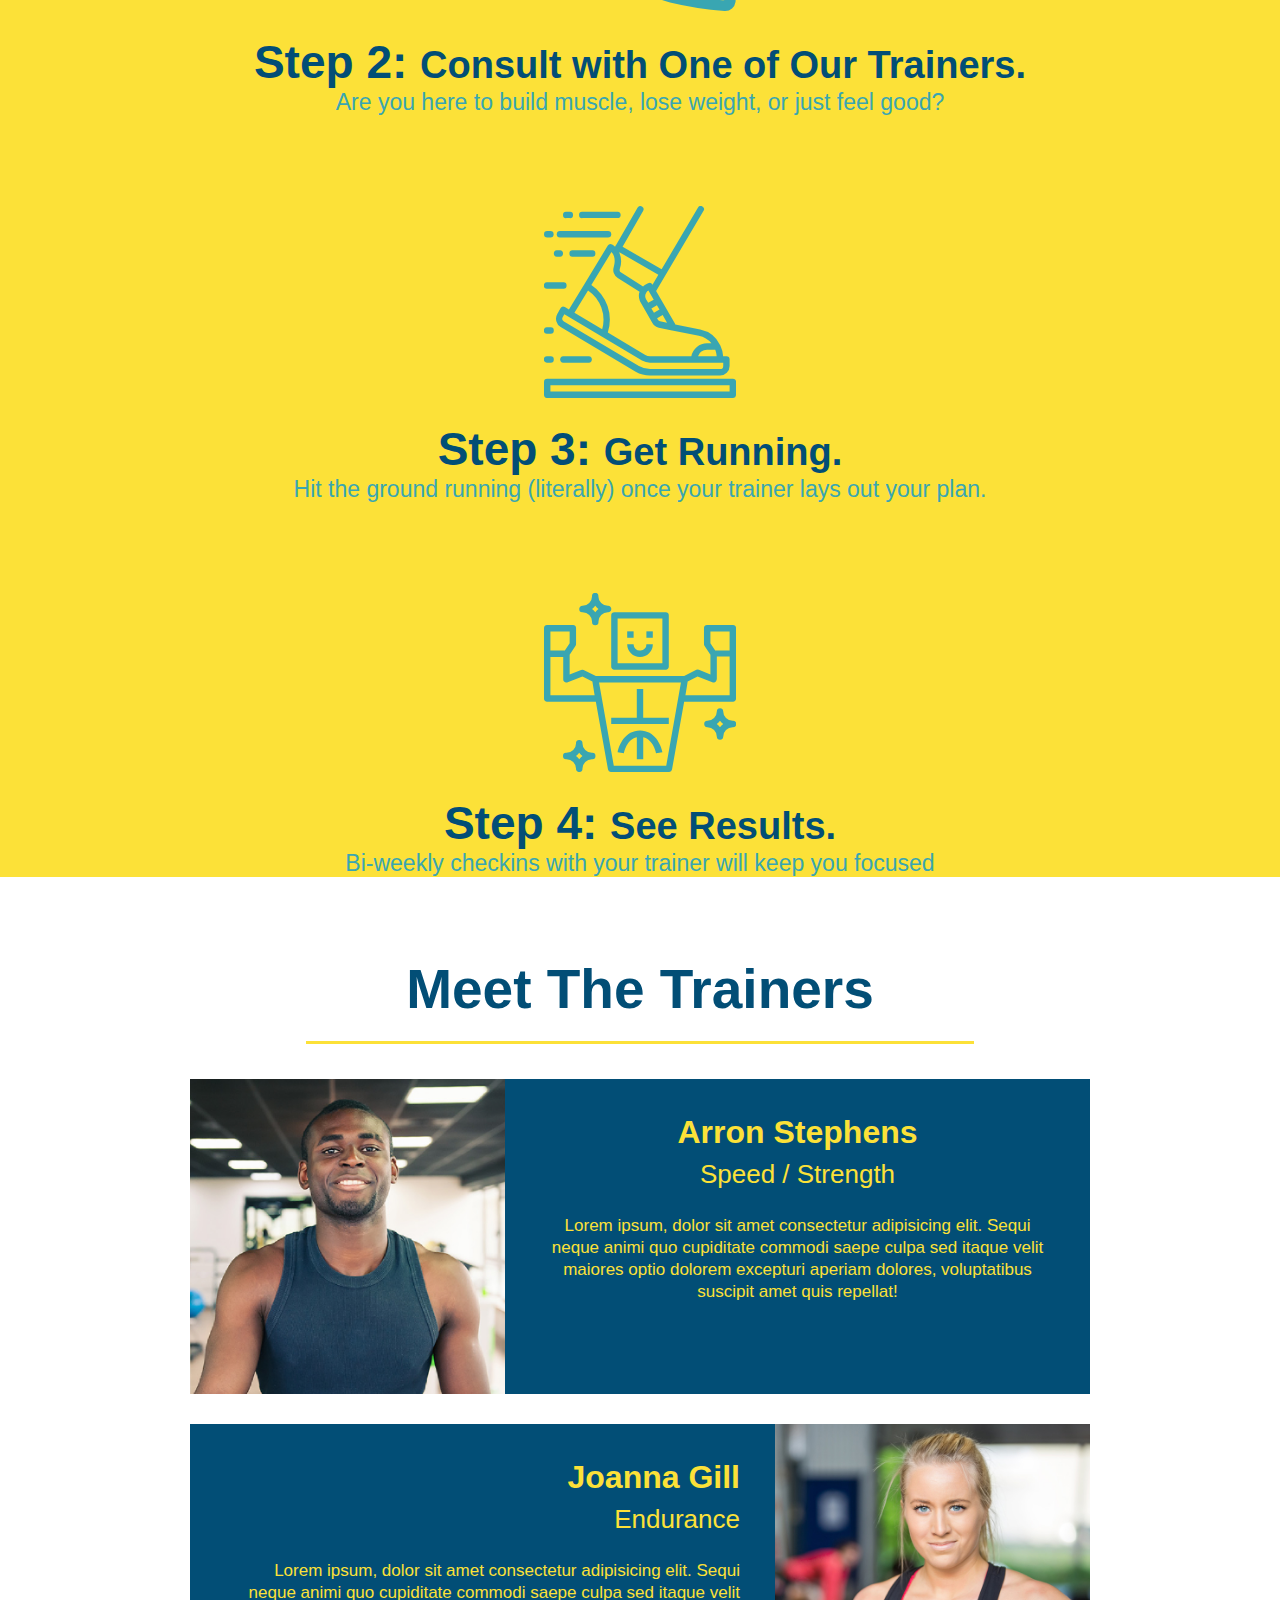
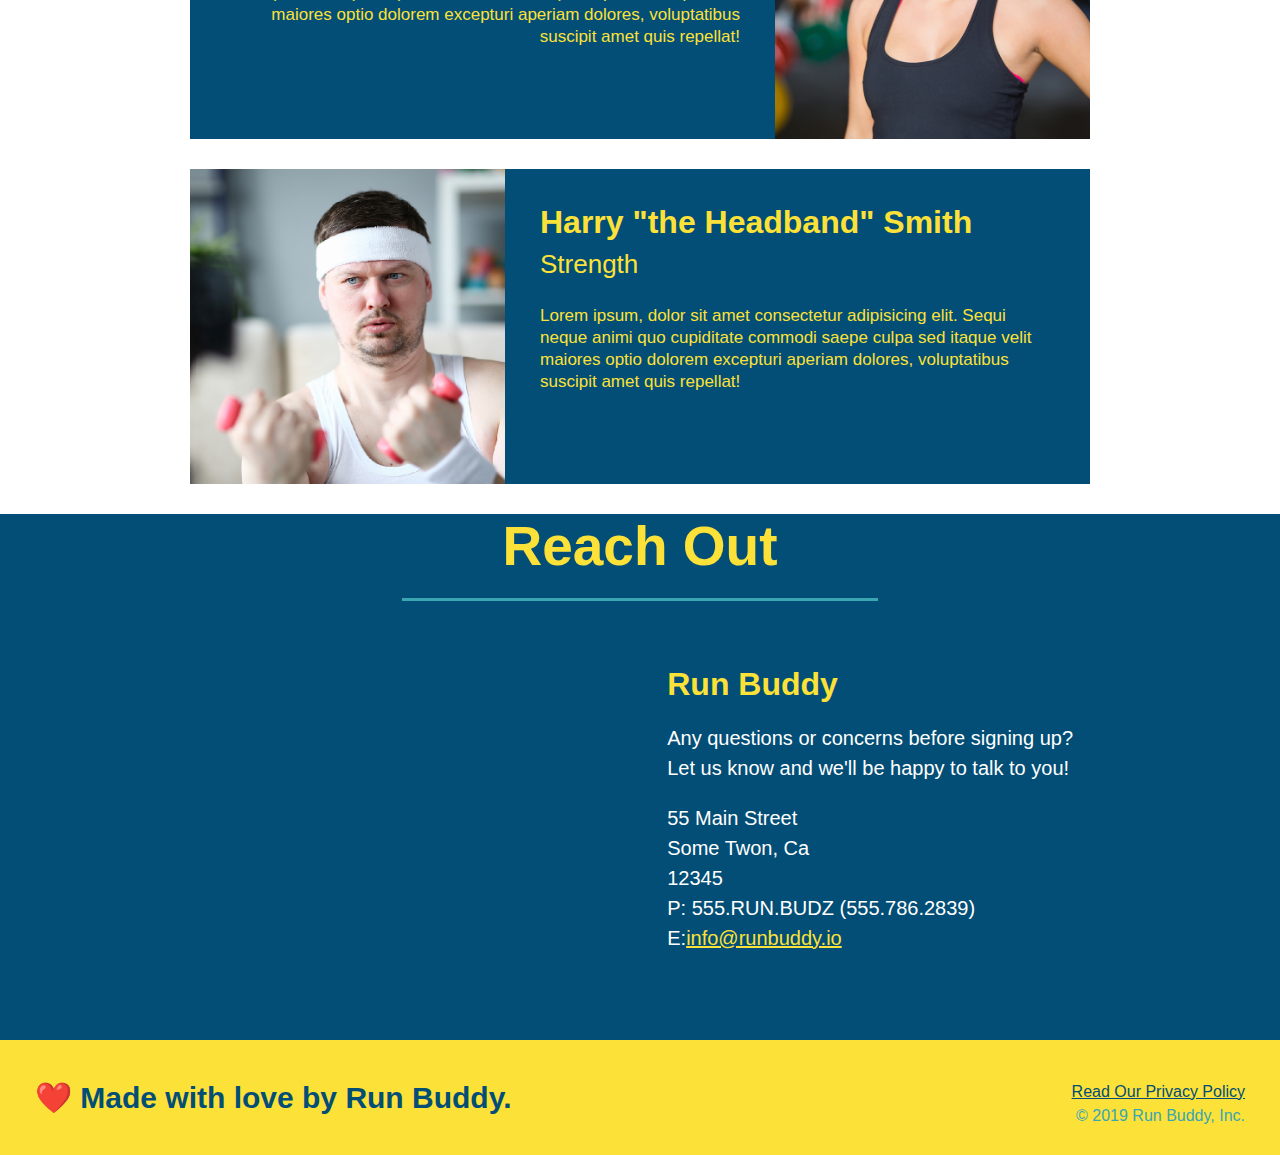
==== commit 2734b518: "meet the trainers section" ====
--- a/index.html
+++ b/index.html
@@ -167,7 +167,7 @@
          allowfullscreen="" 
          loading="lazy" 
          referrerpolicy="no-referrer-when-downgrade"></iframe>
-    </div>
+    
 
     <div>
         <h3>Run Buddy</h3>
@@ -186,6 +186,7 @@
             E:<a href="mailto:info@runbuddy.io">info@runbuddy.io</a>
         </address>
     </div>
+    </div>
 
     
   </section>
--- a/assets/css/style.css
+++ b/assets/css/style.css
@@ -263,4 +263,23 @@
     margin: 30px 0 0 60px;
     color: white;
 
+}
+
+.contact-info h3 {
+    color: #fce138;
+    font-size: 32px;
+
+}
+
+.contact-info p, .contact-info address {
+    margin: 20px 0;
+    line-height: 1.5;
+    font-size: 20px;
+    font-style: normal;
+}
+
+.contact-info a {
+    color: #fce138;
+
+    /*Reac out styles end */
 }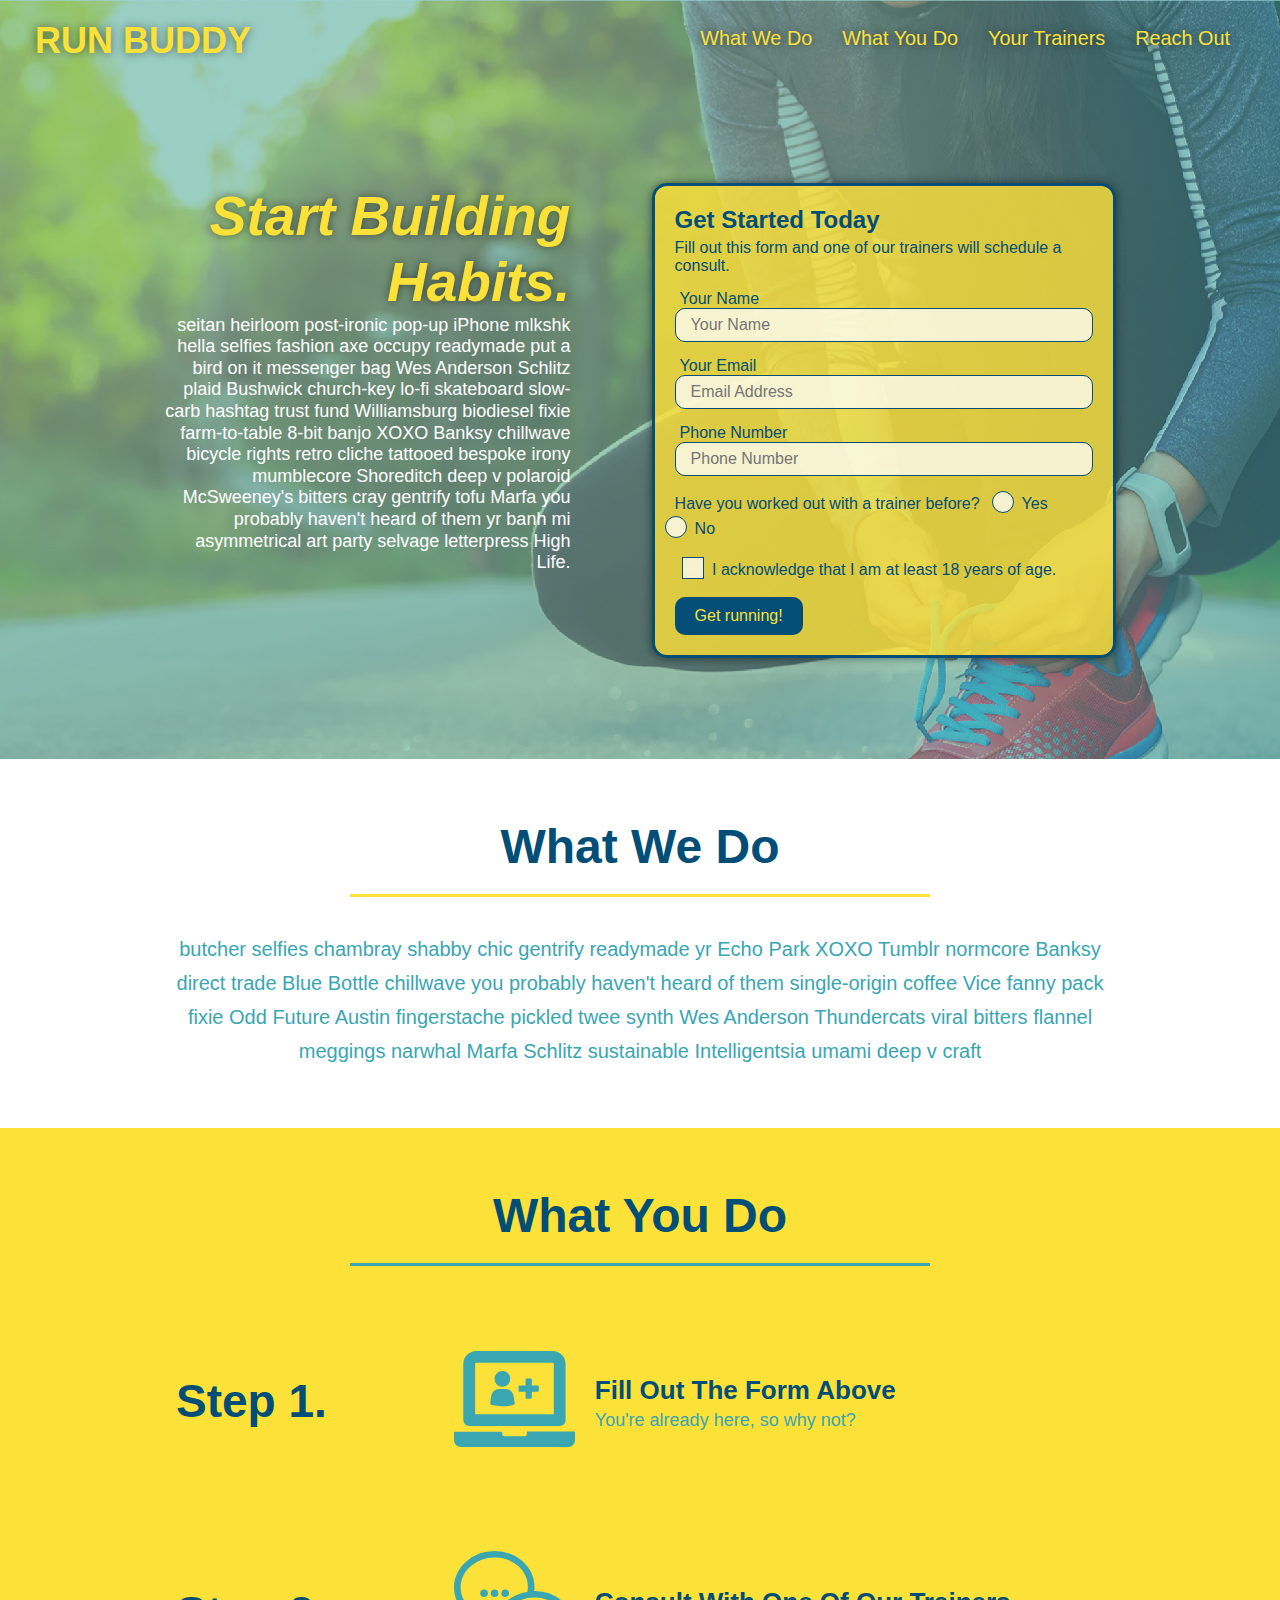
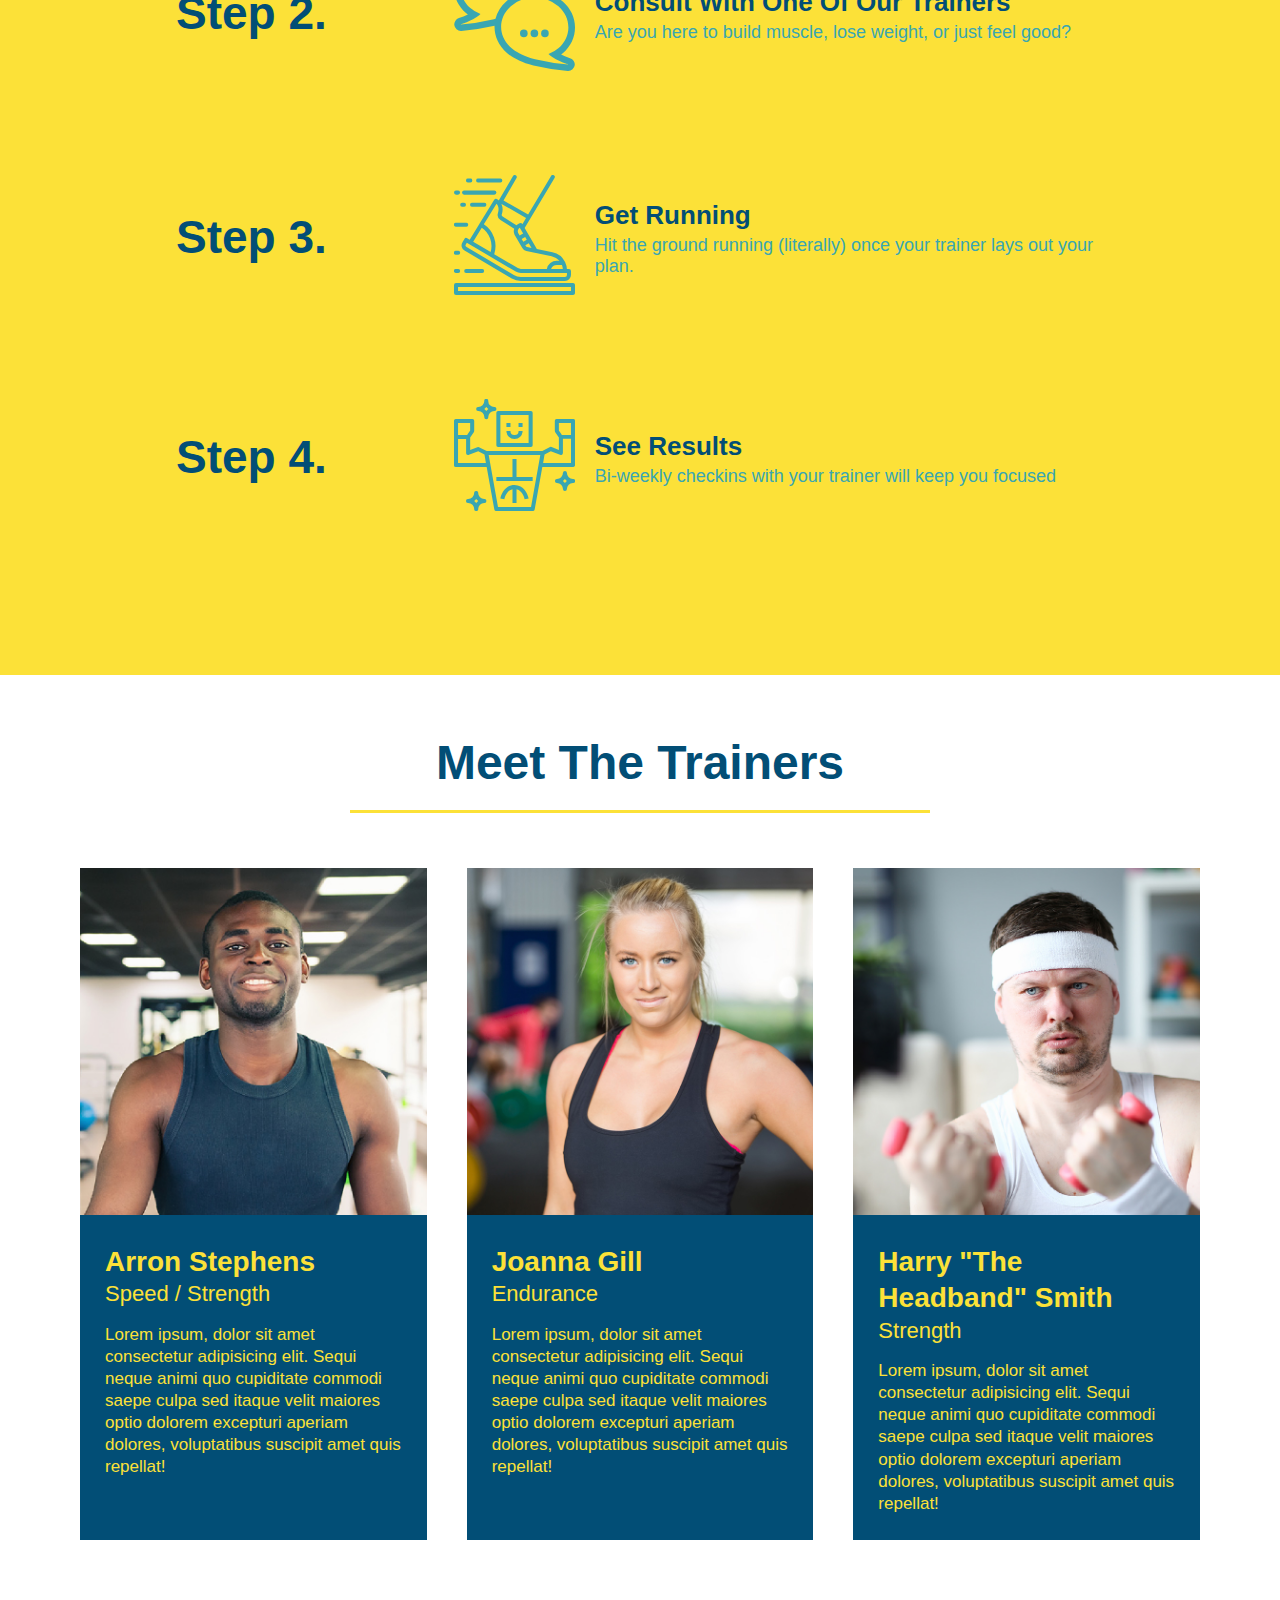
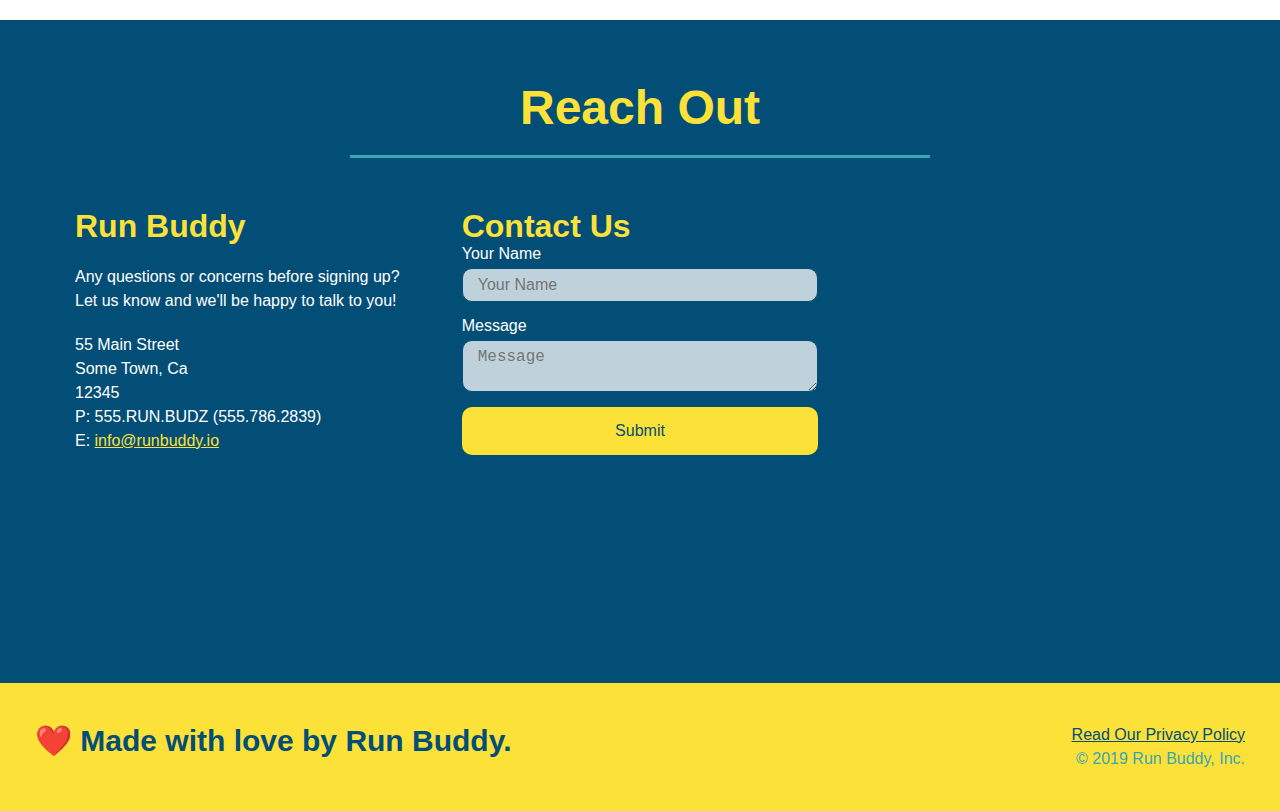
==== commit d375caca: "updated run buddy" ====
--- a/index.html
+++ b/index.html
@@ -1,204 +1,252 @@
 <!DOCTYPE html>
 <html lang="en">
-
-<head>
-  <meta charset="UTF-8" />
-  <title>Run Buddy</title>
-  <link rel="stylesheet" href="./assets/css/style.css" />
-</head>
-
-<body>
-  <!-- navigation -->
-  <header>
-    <h1>
-      <a href="/">
-        RUN BUDDY
-      </a>
-    </h1>
-    <nav>
-      <!-- Unordered list element -->
-      <ul>
-        <!-- List item element-->
-        <li>
-          <!-- Anchor element -->
-          <a href="#what-we-do">What We Do</a>
-        </li>
-        <li>
-          <a href="#what-you-do">What You Do</a>
-        </li>
-        <li>
-          <a href="#your-trainers">Your Trainers</a>
-        </li>
-        <li>
-          <a href="#reach-out">Reach Out</a>
-        </li>
-      </ul>
-    </nav>
-  </header>
-
-  <!-- hero/jumbotron -->
-  <section class="hero">
-    <div class="hero-form">
-      <h3>Get Started Today</h3>
-      <p>Fill out this form and one of our trainers will schedule a consult</p>
-      <form>
-        <label for="name">Enter full name:</label>
-        <input type="text" placeholder="Your Name" name="name" id="name" class="form-input" />
-        <label for="email">Enter email address:</label>
-        <input type="text" placeholder="Email Address" name="email" id="email" class="form-input" />
-        <label for="phone">Enter a telephone number:</label>
-        <input type="text" placeholder="Phone Number" name="phone" id="phone" class="form-input" />
+  <head>
+    <meta charset="UTF-8" />
+    <meta name="viewport" content="width=device-width, initial-scale=1.0" />
+    <link rel="stylesheet" href="./assets/css/style.css">
+    <title>Run Buddy</title>
+  </head>
+  <body>
+    <!-- navigation tags - block level element -->
+    <header>
+      <h1>
+        <a href="/">RUN BUDDY</a>
+      </h1>
+      <nav>
+        <ul>
+          <li>
+            <a href="#what-we-do">What We Do</a>
+          </li>
+          <li>
+            <a href="#what-you-do">What You Do</a>
+          </li>
+          <li>
+            <a href="#your-trainers">Your Trainers</a>
+          </li>
+          <li>
+            <a href="#reach-out">Reach Out</a>
+          </li>
+        </ul>
+      </nav>
+    </header>
+    <!-- end navigation -->
+
+    <!-- hero/jumbotron -->
+    <section class="hero">
+      <div class="hero-cta">
+        <h2>Start Building Habits.</h2>
         <p>
-          Have you worked out with a trainer before?
-          <input type="radio" name="trainer-confirm" id="trainer-yes" />
-          <label for="trainer-yes">Yes</label>
-          <input type="radio" name="trainer-confirm" id="trainer-no" />
-          <label for="trainer-no">No</label>
+          seitan heirloom post-ironic pop-up iPhone mlkshk hella selfies fashion axe occupy readymade put a bird on it
+          messenger bag Wes Anderson Schlitz plaid Bushwick church-key lo-fi skateboard slow-carb hashtag trust fund
+          Williamsburg biodiesel fixie farm-to-table 8-bit banjo XOXO Banksy chillwave bicycle rights retro cliche
+          tattooed bespoke irony mumblecore Shoreditch deep v polaroid McSweeney's bitters cray gentrify tofu Marfa you
+          probably haven't heard of them yr banh mi asymmetrical art party selvage letterpress High Life.
         </p>
+      </div>
+
+      <div class="hero-form">
+        <h3>Get Started Today</h3>
+        <p>Fill out this form and one of our trainers will schedule a consult.</p>
+        <form>
+          <label for="name">Your Name</label>
+          <input type="text" placeholder="Your Name" id="name" name="name" class="form-input" />
+          <label for="email">Your Email</label>
+          <input type="email" placeholder="Email Address" id="email" name="email" class="form-input" />
+          <label for="phone">Phone Number</label>
+          <input type="tel" placeholder="Phone Number" name="phone" id="phone" class="form-input" />
+          <p>
+            Have you worked out with a trainer before?
+            <span class="radio-wrapper">
+              <input type="radio" name="trainer-confirm" id="trainer-yes" />
+              <label for="trainer-yes">Yes</label>
+            </span>
+            <span class="radio-wrapper">
+              <input type="radio" name="trainer-confirm" id="trainer-no" />
+              <label for="trainer-no">No</label>
+            </span>
+          </p>
+          <p>
+            <span class="checkbox-wrapper">
+              <input type="checkbox" name="checkpoint1" id="checkbox" />
+              <label for="checkbox">I acknowledge that I am at least 18 years of age.</label>
+            </span>
+          </p>
+          <button type="submit">
+            Get running!
+          </button>
+        </form>
+      </div>
+    </section>
+    <!-- end header -->
+
+    <!-- "what we do" start - <section> -->
+    <section id="what-we-do" class="intro">
+      <div class="flex-row">
+        <h2 class="section-title primary-border">
+          What We Do
+        </h2>
+      </div>
+      <div class="flex-row">
         <p>
-          <label for="checkbox">
-            I acknowledge that I am at least 18 years of age.
-          </label>
-          <input type="checkbox" name="checkpoint1" id="checkbox" />
+          butcher selfies chambray shabby chic gentrify readymade yr Echo Park XOXO Tumblr normcore Banksy direct trade  Blue Bottle chillwave you probably haven't heard of them single-origin coffee Vice fanny pack fixie Odd Future Austin fingerstache pickled twee synth Wes Anderson Thundercats viral bitters flannel meggings narwhal Marfa Schlitz sustainable Intelligentsia umami deep v craft
         </p>
-        <button type="submit">
-          Get running!
-        </button>
-      </form>
-    </div>
-  </section>
-
-  <!-- "what we do" section -->
-  <section id="what-we-do" class="intro">
-    <h2 class="section-title primary-border">What We Do</h2>
-    <p>
-      butcher selfies chambray shabby chic gentrify readymade yr Echo Park XOXO Tumblr normcore Banksy direct trade Blue
-      Bottle chillwave you probably haven't heard of them single-origin coffee Vice fanny pack fixie Odd Future Austin
-      fingerstache pickled twee synth Wes Anderson Thundercats viral bitters flannel meggings narwhal Marfa Schlitz
-      sustainable Intelligentsia umami deep v craft
-    </p>
-  </section>
-
-  <!-- "what you do" section -->
-  <section id="what-you-do" class="steps">
-    <h2 class="section-title secondary-border">What You Do</h2>
-
-    <div>
-      <img src="./assets/images/01-04-svgs/step-1.svg" alt="" />
-      <h3>Step 1: <span>Fill Out the Form Above.</span></h3>
-      <p>You're already here, so why not?</p>
-    </div>
-
-    <div>
-      <img src="./assets/images/01-04-svgs/step-2.svg" alt="" />
-      <h3>Step 2: <span>Consult with One of Our Trainers.</span></h3>
-      <p>Are you here to build muscle, lose weight, or just feel good?</p>
-    </div>
-
-    <div>
-      <img src="./assets/images/01-04-svgs/step-3.svg" alt="" />
-      <h3>Step 3: <span>Get Running.</span></h3>
-      <p>Hit the ground running (literally) once your trainer lays out your plan.</p>
-    </div>
-
-    <div>
-      <img src="./assets/images/01-04-svgs/step-4.svg" alt="" />
-      <h3>Step 4: <span>See Results.</span></h3>
-      <p>Bi-weekly checkins with your trainer will keep you focused</p>
-    </div>
-  </section>
-
-  <!-- "meet the trainers" section -->
-  <section id="your-trainers" class="trainers">
-    <h2 class="section-title primary-border">
-        Meet The Trainers
-    </h2>
-    <article class="trainer">
-        <img src="./assets/images/01-05-trainers/trainer-1.jpg" alt="Arron Stephens in his workout clothes, ready to pump iron" />
-
-        <div class="trainer-bio">
-            <h3>Arron Stephens</h3>
-            <h4>Speed / Strength</h4>
-
-            <P>
-                Lorem ipsum, dolor sit amet consectetur adipisicing elit. Sequi neque animi quo cupiditate commodi saepe culpa sed
-                 itaque velit maiores optio dolorem excepturi aperiam dolores, voluptatibus suscipit amet quis repellat!
-            </P>
-        </div>
-    </article>
-
-    <!-- second trainer bio-->
-    <article class="trainer">
-        <div class="trainer-bio text-right">
-            <h3>Joanna Gill</h3>
-            <h4>Endurance</h4>
-
-            <p>Lorem ipsum, dolor sit amet consectetur adipisicing elit. Sequi neque animi quo cupiditate commodi saepe culpa sed
-                itaque velit maiores optio dolorem excepturi aperiam dolores, voluptatibus suscipit amet quis repellat!
-
-            </p>
-        </div>
-        <img src="./assets/images/01-05-trainers/trainer-2.jpg" alt="Joanna Gill cooling off after a workout" />
-    </article>
-
-    <!--third trainer bio-->
-    <article class="trainer">
-        <img src="./assets/images/01-05-trainers/trainer-3.jpg" alt="Harry Smith wearing a headband and lifting comically small pink weights" />
-        <div class="trainer-bio text-left">
-            <h3>Harry "the Headband" Smith</h3>
-            <h4>Strength</h4>
-
-            <p>
-                Lorem ipsum, dolor sit amet consectetur adipisicing elit. Sequi neque animi quo cupiditate commodi saepe culpa sed
-                 itaque velit maiores optio dolorem excepturi aperiam dolores, voluptatibus suscipit amet quis repellat!
-            </p>
-        </div>
+      </div>
+    </section>
+    <!-- end "what we do" -->
+
+    <!-- "what you do" start -->
+    <section id="what-you-do" class="steps">
+      <div class="flex-row">
+        <h2 class="section-title secondary-border">
+          What You Do
+        </h2> 
+      </div>
+      <div class="step">
+        <h3>Step 1.</h3>
+        <div class="step-info">
+          <div class="step-img">
+            <img src="./assets/images/step-1.svg" alt="" />
+          </div>
+          <div class="step-text">
+            <h4>Fill Out The Form Above</h4>
+            <p>You're already here, so why not?</p>
+          </div>
+        </div>
+      </div>
+      <div class="step">
+        <h3>Step 2.</h3>
+        <div class="step-info">
+          <div class="step-img">
+            <img src="./assets/images/step-2.svg" alt="" />
+          </div>
+          <div class="step-text">
+            <h4>Consult With One Of Our Trainers</h4>
+            <p>Are you here to build muscle, lose weight, or just feel good?</p>
+          </div>
+        </div>
+      </div>
+      <div class="step">
+        <h3>Step 3.</h3>
+        <div class="step-info">
+          <div class="step-img">
+            <img src="./assets/images/step-3.svg" alt="" />
+          </div>
+          <div class="step-text">
+            <h4>Get Running</h4>
+            <p>Hit the ground running (literally) once your trainer lays out your plan.</p>
+          </div>
+        </div>
+      </div>
+      <div class="step">
+        <h3>Step 4.</h3>
+        <div class="step-info">
+          <div class="step-img">
+            <img src="./assets/images/step-4.svg" alt="" />
+          </div>
+          <div class="step-text">
+            <h4>See Results</h4>
+            <p>Bi-weekly checkins with your trainer will keep you focused</p>
+          </div>
+        </div>
+      </div>
+    </section>
+    <!-- "what you do" end -->
+
+    <!-- "meet the trainers" start -->
+    <section id="your-trainers">
+      <div class="flex-row">
+        <h2 class="section-title primary-border">
+          Meet The Trainers
+        </h2>
+      </div>
+
+      <div class="trainers">
+        <article class="trainer">
+          <img src="./assets/images/trainer-1.jpg" alt="Arron Stephens in his workout clothes, ready to pump iron" />
+          <div class="trainer-bio">
+            <h3 class="trainer-name">Arron Stephens</h3>
+            <h4 class="trainer-role">Speed / Strength</h4>
+            <p>Lorem ipsum, dolor sit amet consectetur adipisicing elit. Sequi neque animi quo cupiditate commodi saepe culpa sed itaque velit maiores optio dolorem excepturi aperiam dolores, voluptatibus suscipit amet quis repellat!</p>
+          </div>
         </article>
-  </section>
-
-  <!-- "reach out" section -->
-  <section id="reach-out" class="contact">
-    <h2 class="section-title secondary-border">Reach Out</h2>
-    <div class="contact-info">
-        <iframe src="https://www.google.com/maps/embed?pb=!1m18!1m12!1m3!1d2821.8914073068227!2d-93.20410348419168!3d44.986517073209875!2m3!1f0!2f0!3f0!3m2!1i1024!2i768!4f13.1!3m3!1m2!1s0x52b32cf3342de223%3A0x402ac03d04a14dd7!2s2500%20Como%20Ave%2C%20St%20Paul%2C%20MN%2055108!5e0!3m2!1sen!2sus!4v1651541864918!5m2!1sen!2sus"
-         width="600" 
-         height="450" 
-         style="border:0;" 
-         allowfullscreen="" 
-         loading="lazy" 
-         referrerpolicy="no-referrer-when-downgrade"></iframe>
-    
-
-    <div>
-        <h3>Run Buddy</h3>
-
-        <p>
-            Any questions or concerns before signing up?
-            <br />
+
+        <article class="trainer">
+          <img src="./assets/images/trainer-2.jpg" alt="Joanna Gill cooling off after a work out" />
+          <div class="trainer-bio">
+            <h3 class="trainer-name">Joanna Gill</h3>
+            <h4 class="trainer-role">Endurance</h4>
+            <p>Lorem ipsum, dolor sit amet consectetur adipisicing elit. Sequi neque animi quo cupiditate commodi saepe culpa sed itaque velit maiores optio dolorem excepturi aperiam dolores, voluptatibus suscipit amet quis repellat!</p>
+            </div>
+          </article>
+
+        <article class="trainer">
+          <img src="./assets/images/trainer-3.jpg" alt="Harry Smith wearing a headband and lifting comically small pink weights" />
+          <div class="trainer-bio">
+            <h3 class="trainer-name">Harry "The Headband" Smith</h3>
+            <h4 class="trainer-role">Strength</h4>
+            <p>Lorem ipsum, dolor sit amet consectetur adipisicing elit. Sequi neque animi quo cupiditate commodi saepe culpa sed itaque velit maiores optio dolorem excepturi aperiam dolores, voluptatibus suscipit amet quis repellat!</p>
+          </div>
+        </article>
+      </div>
+    </section>
+    <!-- "meet the trainers" end -->
+
+    <!-- "reach out" start -->
+    <section id="reach-out" class="contact">
+      <div class="flex-row">
+        <h2 class="section-title secondary-border">
+          Reach Out
+        </h2>
+      </div>
+
+      <div class="contact-info">
+        <div>
+          <h3>Run Buddy</h3>
+          <p>
+            Any questions or concerns before signing up? 
+            <br/>
             Let us know and we'll be happy to talk to you!
-        </p>
-
-        <address>
+          </p>
+
+          <address>
             55 Main Street <br/>
-            Some Twon, Ca <br/>
-            12345<br />
+            Some Town, Ca <br/>
+            12345<br/>
             P: 555.RUN.BUDZ (555.786.2839)<br/>
-            E:<a href="mailto:info@runbuddy.io">info@runbuddy.io</a>
-        </address>
-    </div>
-    </div>
-
-    
-  </section>
-
-  <!-- footer -->
-  <footer>
-    <h2>❤️ Made with love by Run Buddy.</h2>
-    <div>
-      <a href="#">Read Our Privacy Policy</a><br />
-      &copy; 2019 Run Buddy, Inc.
-    </div>
-  </footer>
-</body>
-
-</html>+            E: <a href="mailto:info@runbuddy.io">info@runbuddy.io</a>
+          </address>
+          
+        </div>
+
+        <div class="contact-form">
+          <h3>Contact Us</h3>
+          <form>
+            <label for="contact-name">Your Name</label>
+            <input type="text" id="contact-name" placeholder="Your Name" />
+        
+            <label for="contact-message">Message</label>
+            <textarea id="contact-message" placeholder="Message"></textarea>
+        
+            <button type="submit">Submit</button>
+          </form>
+        </div>
+        
+        <iframe
+          src="https://www.google.com/maps/embed?pb=!1m14!1m12!1m3!1d12182.30520634488!2d-74.0652613!3d40.2407219!2m3!1f0!2f0!3f0!3m2!1i1024!2i768!4f13.1!5e0!3m2!1sen!2sus!4v1561060983193!5m2!1sen!2sus"
+          frameborder="0" style="border:0" allowfullscreen>
+        </iframe>
+      </div>
+    </section>
+    <!-- "reach out" end -->
+
+    <!-- footer -->
+    <footer>
+      <h2>❤️ Made with love by Run Buddy.</h2>
+      <div>
+        <a href="./privacy-policy.html">Read Our Privacy Policy</a><br/>
+        &copy; 2019 Run Buddy, Inc.
+      </div>
+    </footer>
+    <!-- footer end -->
+  </body>
+</html>
--- a/assets/css/style.css
+++ b/assets/css/style.css
@@ -1,285 +1,586 @@
+:root {
+  --primary-color: #fce138;
+  --secondary-color: #024e76;
+  --tertiary-color: #39a6b2;
+}
+
 * {
-    margin: 0;
-    padding: 0;
-    box-sizing: border-box;
-}
+  box-sizing: border-box;
+  margin: 0;
+  padding: 0;
+}
+
 body {
-    /*moreon this crazy alphanumerical value in a minute! */
-    color: #39a6b2;
-    font-family: helvetica, Arial, sans-serif;
-}
-header { 
-    padding: 20px 35px;
-    background-color: #39a6b2;
-}
+  color: var(--tertiary-color);
+  font-family: Helvetica, Arial, sans-serif;
+}
+
+
+/* HEADER / NAV BAR STYLES START */
+
+header {
+  padding: 20px 35px;
+  background-color: var(--tertiary-color);
+  display: flex;
+  justify-content: space-between;
+  flex-wrap: wrap;
+  position: sticky;
+  position: -webkit-sticky;
+  top: 0;
+  background-image: url("../images/hero-bg.jpg");
+  background-size: cover;
+  background-attachment: fixed;
+  background-position: 80%;
+  z-index: 9999;
+}
+
 header h1 {
-    font-weight: bold;
-    font-size: 36px;
-    color: #fce138;
-    margin: 0;
-    display: inline;
-}
+  font-weight: bold;
+  margin: 0;
+  font-size: 36px;
+  color: var(--primary-color);
+  text-shadow: 0 0 10px rgba(0, 0, 0, 0.5);
+}
+
 header a {
-    text-decoration: none;
-    color: #fce138
-}
+  text-decoration: none;
+  color: var(--primary-color);
+}
+
 header nav {
-    float: right;
-    margin: 7px 0;
-}
-header nav ul li {
-    display: inline;
-    margin: 0 30px;
-    font-weight: lighter;
-    font-size: 22px;
-}
-footer { 
-    background: #fce138;
+  margin: 7px 0;
+}
+
+header nav ul {
+  display: flex;
+  flex-wrap: wrap;
+  justify-content: space-between;
+  align-items: center;
+  list-style: none;
+}
+
+header nav ul li a {
+  padding: 10px 15px;
+  font-weight: lighter;
+  font-size: 1.55vw;
+  text-shadow: 0 0 10px rgba(0, 0, 0, 0.5);
+}
+
+header nav ul li a:hover {
+  background: var(--primary-color);
+  color: var(--secondary-color);
+  border-radius: 15px;
+  text-shadow: none;
+}
+
+/* HEADER / NAVBAR STYLES END */
+
+
+
+/* FOOTER STYLES START */
+footer {
+  background: var(--primary-color);
+  padding: 40px 35px;
+  display: flex;
+  justify-content: space-between;
+  flex-wrap: wrap;
+  width: 100%;
+}
+
+footer h2 {
+  color: var(--secondary-color);
+  font-size: 30px;
+  margin: 0;
+}
+
+footer div {
+  line-height: 1.5;
+  text-align: right;
+}
+
+footer a {
+  color: var(--secondary-color);
+}
+/* END FOOTER STYLES */
+
+/* STYLE ALL SECTION TAGS */
+section {
+  padding: 60px;
+}
+
+/* HERO STYLES START */
+.hero {
+  background-image: url('../images/hero-bg.jpg');
+  background-size: cover;
+  display: flex;
+  justify-content: center;
+  flex-wrap: wrap;
+  align-items: flex-start;
+  background-attachment: fixed;
+  background-position: 80%;
+}
+
+.hero-cta {
+  width: 35%;
+  text-align: right;
+  margin: 3.5%;
+  color: #fff;
+  font-size: 18px;
+  line-height: 1.2;
+}
+
+.hero-cta h2 {
+  font-style: italic;
+  font-size: 55px;
+  color: var(--primary-color);
+  text-shadow: 0 0 10px rgba(0, 0, 0, 0.5);
+}
+
+.hero-form {
+  border: 3px solid var(--secondary-color);
+  background-color: rgba(255, 225, 56, 0.8);
+  padding: 20px;
+  color: var(--secondary-color);
+  width: 40%;
+  margin: 3.5%;
+  border-radius: 15px;
+  box-shadow: 0 0 10px rgba(0, 0, 0, 0.5);
+}
+
+.hero-form button:hover {
+  background-color: var(--tertiary-color);  
+}
+
+.hero-form h3 {
+  font-size: 24px;
+  margin: 0;
+}
+.hero-form p {
+  margin: 5px 0 15px 0;
+}
+
+.form-input {
+  border: 1px solid var(--secondary-color);
+  display: block;
+  padding: 7px 15px;
+  font-size: 16px;
+  color: var(--secondary-color);
+  width: 100%;
+  margin-bottom: 15px; 
+  border-radius: 10px;
+  background-color: rgba(255,255,255, 0.75);
+}
+
+.form-input:focus {
+  background-color: rgba(255,255,255, 1);
+  outline: none;
+}
+
+.hero-form label {
+  margin: 0 5px;
+}
+
+.hero-form button {
+  color: var(--primary-color);
+  background-color: var(--secondary-color);
+  border: none;
+  padding: 10px 20px;
+  font-size: 16px;
+  border-radius: 10px;
+} 
+
+.checkbox-wrapper input, .radio-wrapper input {
+  opacity: 0;
+}
+
+.checkbox-wrapper label, .radio-wrapper label {
+  position: relative;
+  left: 10px;
+  margin: 10px;
+  line-height: 1.6;
+}
+
+.checkbox-wrapper label::before, .radio-wrapper label::before {
+  content: "";
+  height: 20px;
+  width: 20px;
+  background: rgba(255, 255, 255, 0.75);  
+  border: 1px solid var(--secondary-color);  
+  position: absolute;
+  top: -4px;
+  left: -30px;
+}
+
+.radio-wrapper label::before {
+  border-radius: 50%;
+}
+
+.radio-wrapper label::after {
+  content: "";
+  height: 20px;
+  width: 20px;
+  border-radius: 50%;
+  background: var(--secondary-color);
+  position: absolute;
+  left: -29px;
+  top: -3px;
+  background-image: radial-gradient(circle, var(--tertiary-color), var(--secondary-color));
+}
+
+.checkbox-wrapper label::after {
+  content: "";
+  height: 6px;
+  width: 14px;
+  border-left: 2px solid var(--secondary-color);
+  border-bottom: 2px solid var(--secondary-color);
+  position: absolute;
+  left: -26px;
+  top: 1px;
+  transform: rotate(-58deg);
+}
+
+.checkbox-wrapper input + label::after, 
+.radio-wrapper input + label::after {
+  content: none;
+}
+
+.checkbox-wrapper input:checked + label::after, 
+.radio-wrapper input:checked + label::after {
+  content: "";
+}
+/* HERO STYLES END */
+
+
+/* SECTION TITLE STYLES START */
+.section-title {
+  font-size: 48px;
+  border-bottom: 3px solid;
+  color: var(--secondary-color);
+  padding-bottom: 20px;
+  text-align: center;
+  margin: 0 auto 35px auto;
+  width: 50%;
+}
+
+.primary-border {
+  border-color: var(--primary-color);
+}
+
+.secondary-border {
+  border-color: var(--tertiary-color);
+}
+/* SECTION TITLE STYLES END */
+
+/* WHAT WE DO STYLES */
+.intro p {
+  line-height: 1.7;
+  color: var(--tertiary-color);
+  width: 80%;
+  margin: 0 auto;
+  font-size: 20px;
+  text-align: center;
+}
+/* WHAT YOU DO STYLES END */
+
+
+/* WHAT YOU DO STYLES START */
+.steps { 
+  background: var(--primary-color);
+}
+
+.step {
+  margin: 50px auto;
+  padding-bottom: 50px;
+  width: 80%;
+  display: flex;
+  flex-wrap: wrap;
+  align-items: center;
+  justify-content: space-between;
+}
+
+.step:last-child {
+  border-bottom: none;
+}
+
+.step h3 {
+  color: var(--secondary-color);
+  font-size: 46px;
+  flex: 1 30%;
+}
+
+.step-info {
+  flex: 2 70%;
+  display: flex;
+  flex-wrap: wrap;
+  align-items: center;
+}
+
+.step-img {
+  flex: 1 12%;
+  margin-right: 20px;
+}
+
+.step-img img {
+  max-width: 100%;
+}
+
+.step-text {
+  flex: 12;
+}
+
+.step-text p {
+  color: var(--tertiary-color);
+  font-size: 18px;
+}
+
+.step-text h4 {
+  font-size: 26px;
+  line-height: 1.5;
+  color: var(--secondary-color);
+}
+/* WHAT YOU DO STYLES END */
+
+/* MEET THE TRAINERS START */
+.trainers {
+  width: 100%;
+  margin: 0 auto;
+  display: flex;
+  flex-wrap: wrap;
+  justify-content: space-around;
+}
+
+.trainer {
+  margin: 20px;
+  flex: 1;
+  background: var(--secondary-color);
+  color: var(--primary-color);
+}
+
+.trainer img {
+  width: 100%;
+}
+
+.trainer-bio {
+  padding: 25px;
+  line-height: 1.3;
+}
+
+.trainer-bio h3 {
+  font-size: 28px;
+}
+
+.trainer-bio h4 {
+  font-weight: lighter;
+  font-size: 22px;
+  margin-bottom: 15px;
+}
+
+.trainer-bio p {
+  font-size: 17px;
+}
+/* TRAINER STYLES END */
+
+/* REACH OUT STYLES START */
+.contact {
+  background: var(--secondary-color);
+}
+
+.contact h2 {
+  color: var(--primary-color);
+}
+
+.contact-info {
+  display: flex;
+  justify-content: space-between;
+  flex-wrap: wrap;
+}
+
+.contact-info > * {
+  flex: 1;
+  margin: 15px;
+}
+
+.contact-info iframe {
+  height: 400px;
+}
+
+.contact-info div {
+  color: white;
+}
+
+.contact-info h3 {
+  color: var(--primary-color);
+  font-size: 32px;
+}
+
+.contact-info p, .contact-info address {
+  margin: 20px 0;
+  line-height: 1.5;
+  font-size: 16px;
+  font-style: normal;
+}
+
+.contact-form input, .contact-form textarea {
+  border: 1px solid var(--secondary-color);
+  display: block;
+  padding: 7px 15px;
+  font-size: 16px;
+  color: var(--secondary-color);
+  width: 100%;
+  margin-bottom: 15px;
+  margin-top: 5px;
+  border-radius: 10px;
+  background-color: rgba(255,255,255, 0.75);
+}
+
+.contact-form input:focus, .contact-form textarea:focus {
+  background-color: rgba(255,255,255, 1);
+  outline: none;
+}
+
+.contact-form button {
+  width: 100%;
+  border: none;
+  background: var(--primary-color);
+  color: var(--secondary-color);
+  text-align: center;
+  padding: 15px 0;
+  font-size: 16px;
+  border-radius: 10px;
+}
+
+.contact-form button:hover {
+  color: var(--primary-color);
+  background: var(--tertiary-color);
+}
+
+.contact-info a {
+  color: var(--primary-color);
+}
+/* REACH OUT STYLES END */
+
+/* UTILITIES */
+.text-left {
+  text-align: left;
+}
+
+.text-right {
+  text-align: right;
+}
+
+.flex-row {
+  display: flex;
+}
+
+/* MEDIA QUERY FOR SMALLER DESKTOP SCREENS AND SMALLER */
+@media screen and (max-width: 980px) {
+  header {
+    padding-bottom: 0;
+    justify-content: center;
+    position: relative;
+  }
+
+  header h1 {
     width: 100%;
-    padding: 40px 35px;
-}
-footer h2 {
-    margin: 0;
-    display: inline;
-    color: #024e76;
-    font-size: 30px
-   
-}
-footer div {
-    float: right;
-    line-height: 1.5;
-    text-align: right;
-}
-footer a {
-    color: #024e76
-}
-
-section {
-    padding: 60ox;
-    
-}
-
-/* Hero Style Start */
-.hero {
-    background-image: url("../images/hero-bg.jpg");
-    height: 600px;
-    background-size: cover;
-    background-position: center;
-    position: relative;
-}
-/* hero style end */
-.hero-form {
-    border: 3px solid #024e76;
-    background-color: #fce138;
-    padding: 20px;
-    width: 500px;
-    color: #024e76;
-    position: absolute;
-    bottom: 120px;
-    right: 140px;
-
-}
-.hero-form h3 {
-font-size: 24px;
-margin: 0;
-}
-
-.hero-form p {
-    margin: 5px 0 15px 0;
-}
-.form-input {
-    border: 1px solid #024e76;
+    text-align: center;
+  }
+
+  header nav ul {
+    margin-top: 20px;
+    width: 100%;
+    justify-content: center;
+  }
+
+  header nav ul li a {
+    font-size: 20px;
+  }
+
+  footer h2, footer div {
+    text-align: center;
+    width: 100%;
+  }
+
+  .hero-cta, .hero-form {
+    width: 100%;
+  }
+  
+  .hero-cta {
+    text-align: center;
+  }
+
+  .section-title {
+    width: 80%;
+  }
+  
+  .trainer {
+    flex: 0 70%;
+  }
+  
+  .contact-info iframe{
+    flex: 1 100%;
+  }
+}
+
+/* MEDIA QUERY FOR TABLETS AND SMALLER */
+@media screen and (max-width: 768px) {
+  section {
+    padding: 30px 15px;
+  }
+
+  .step h3 {
+    flex: 1 100%;
+    text-align: center;
+  }
+
+  .step-info {
+    flex: 2 100%;
+    text-align: center;
+    justify-content: center;
+  }
+
+  .step-img {
+    flex: 0 32%;
+    margin-right: 0;
+    margin-top: 15px;
+    margin-bottom: 15px;
+  }
+
+  .step-text {
+    flex: 100%;  
+  }
+
+  .trainer-bio h3, .trainer-bio h4 {
     display: block;
-    padding: 7px 15px;
-    font-size: 16px;
-    color: #024e76;
+  }
+}
+
+/* MEDIA QUERY FOR MOBILE PHONES AND SMALLER */
+@media screen and (max-width: 575px) {
+  .hero-form button {
     width: 100%;
-    margin-bottom: 15px;
-
-}
-.hero-form label {
-    margin: 0 5px;
-}
-.hero-form button {
-    color: #fce138;
-    background-color: #024e76;
-    border: none;
-    padding: 10px 20px;
-    font-size: 16px;
-    
-}
-
-.intro {
+  }
+
+  .section-title {
+    width: 95%;
+  }
+
+  .intro p {
+    width: 100%;
+  }
+
+  .trainer {
+    flex: 0 100%;
+  }
+
+  .contact-info {
     text-align: center;
-
-}
-
-
-
-.intro p {
-
-    line-height: 1.7;
-    color: #39a6b2;
-    width: 80%;
-    font-size: 20px;
-    margin: 0 auto;
-}
-.steps {
-    text-align: center;
-    background: #fce138;
-}
-
-
-
-
-.section-title {
-    font-size: 55px;
-    color: #024e76;
-    margin-bottom: 35px;
-    padding: 0 100px 20px 100px;
-    display: inline-block;
-    border-bottom: 3px solid;
-}
-
-.primary-border {
-    border-color: #fce138;
-
-}
-
-.secondary-border {
-    border-color: #39a6b2;
-
-}
-
-.steps div {
-
-    margin-bottom: 80px;
-
-}
-
-.steps img {
-
-    width: 15%;
-    margin: 10px 0;
-
-}
-
-.steps h3 {
-    color: #024e76;
-    font-size: 46px;
-    margin-top: 10px;
-
-}
-.steps p {
-    color: #39a6b2;
-    font-size: 23px;
-
-}
-
-.steps span {
-
-    font-size: 38px;
-}
-
-.trainers {
-
-    text-align: center;
-
-}
-
-.trainer {
-    width: 900px;
-    margin: 0 auto 30px auto;
-    background: #024e76;
-    color: #fce138;
-    overflow: auto;
-
-
-}
-.trainer img {
-
-    width: 35%;
-    float: left;
-
-
-}
-
-.trainer-bio {
-
-    padding: 35px;
-    float: left;
-    width: 65%;
-}
-
-.text-left {
-    text-align: left;
-
-}
-
-.text-right {
-    text-align: right;
-}
-
-.trainer-bio h3 {
-    font-size: 32px;
-    margin-bottom: 8px;
-}
-
-.trainer-bio h4 {
-    font-weight: lighter;
-    font-size: 26px;
-    margin-bottom: 25px;
-
-}
-.trainer-bio p {
-    font-size: 17px;
-    line-height: 1.3;
-}
-
-
-/* Reach out styles start */
-.contact {
-    text-align: center;
-    background: #024e76;
-    
-}
-.contact h2 {
-    color: #fce138;
-}
-
-.secondary-border h2 {
-    border-bottom: teal;
-}
-.contact-info iframe {
-width: 400px;
-height: 400px;
-
-}
-.contact-info div {
-    width: 410px;
-    display: inline-block;
-    vertical-align: top;
-    text-align: left;
-    margin: 30px 0 0 60px;
-    color: white;
-
-}
-
-.contact-info h3 {
-    color: #fce138;
-    font-size: 32px;
-
-}
-
-.contact-info p, .contact-info address {
-    margin: 20px 0;
-    line-height: 1.5;
-    font-size: 20px;
-    font-style: normal;
-}
-
-.contact-info a {
-    color: #fce138;
-
-    /*Reac out styles end */
-}+  }
+
+  .contact-info > * {
+    flex: 0 100%;
+  }
+
+  .contact-form {
+    order: 3;
+  }
+}
